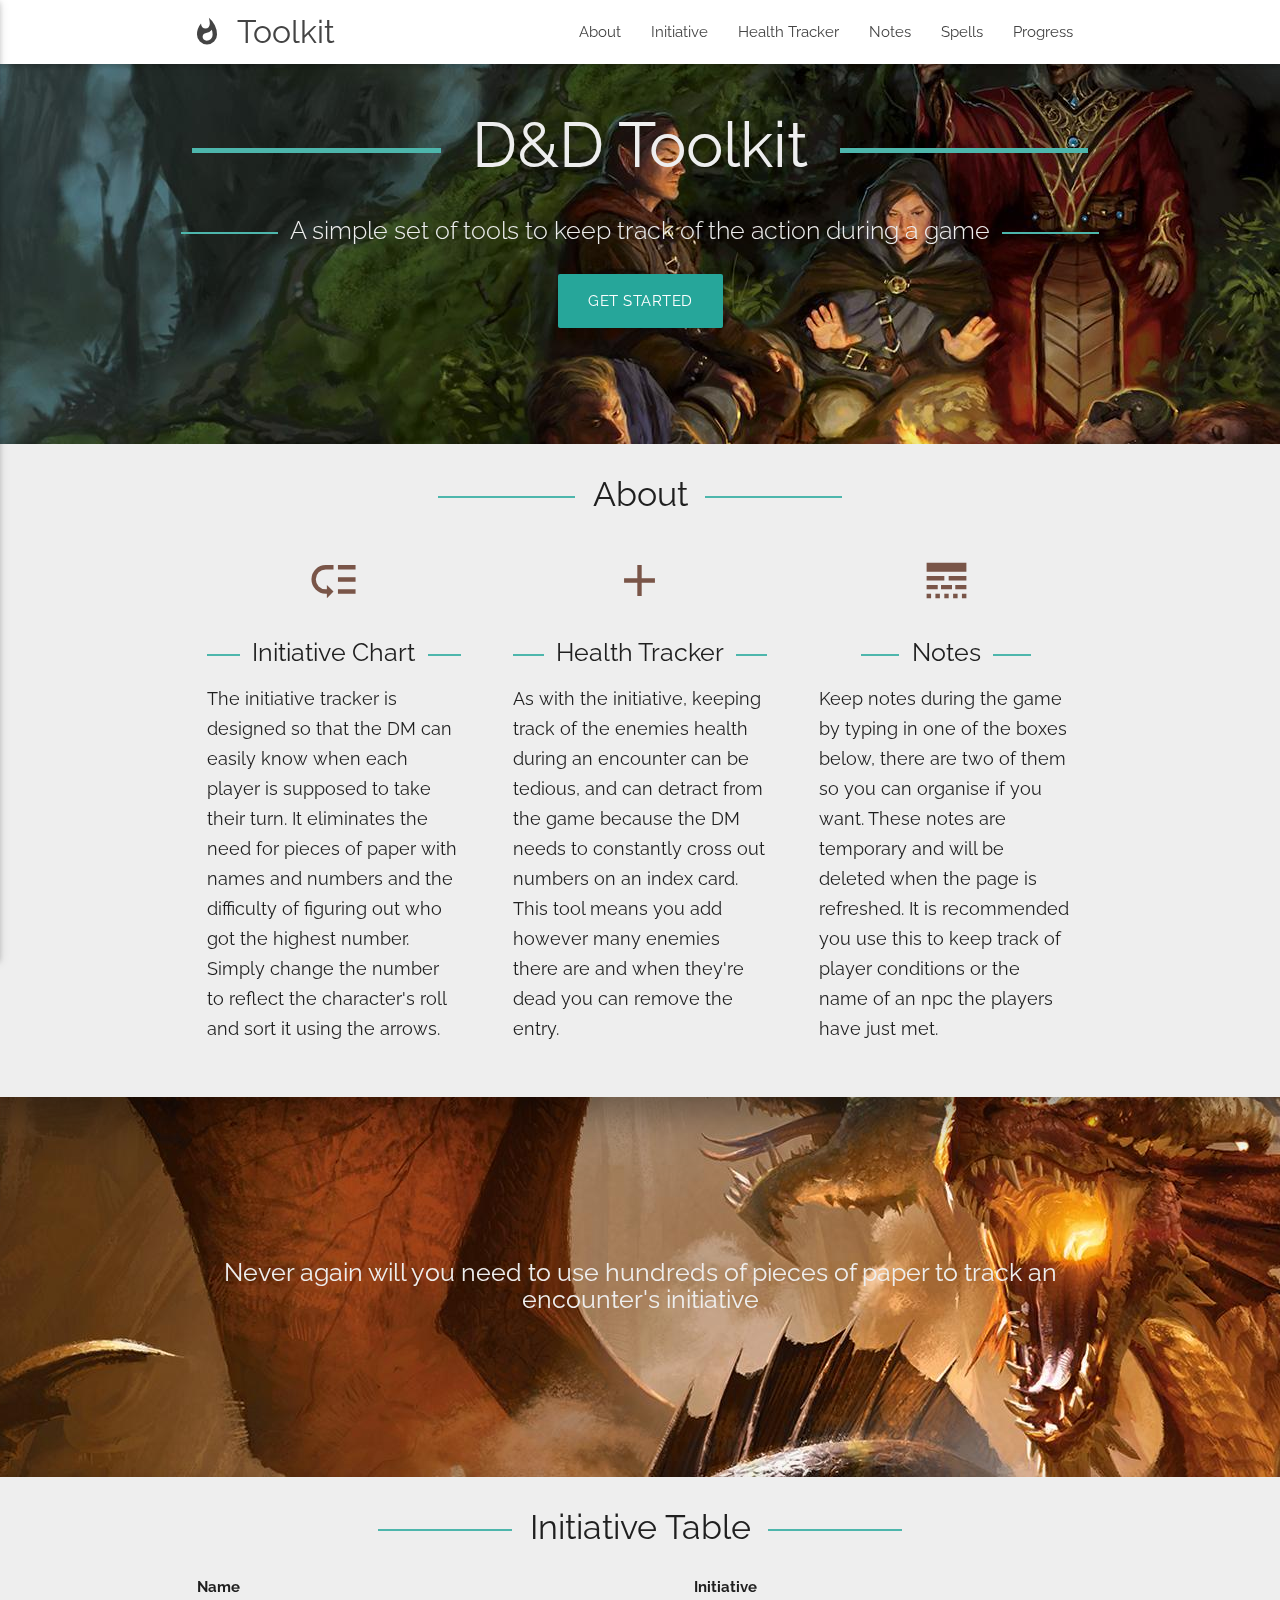
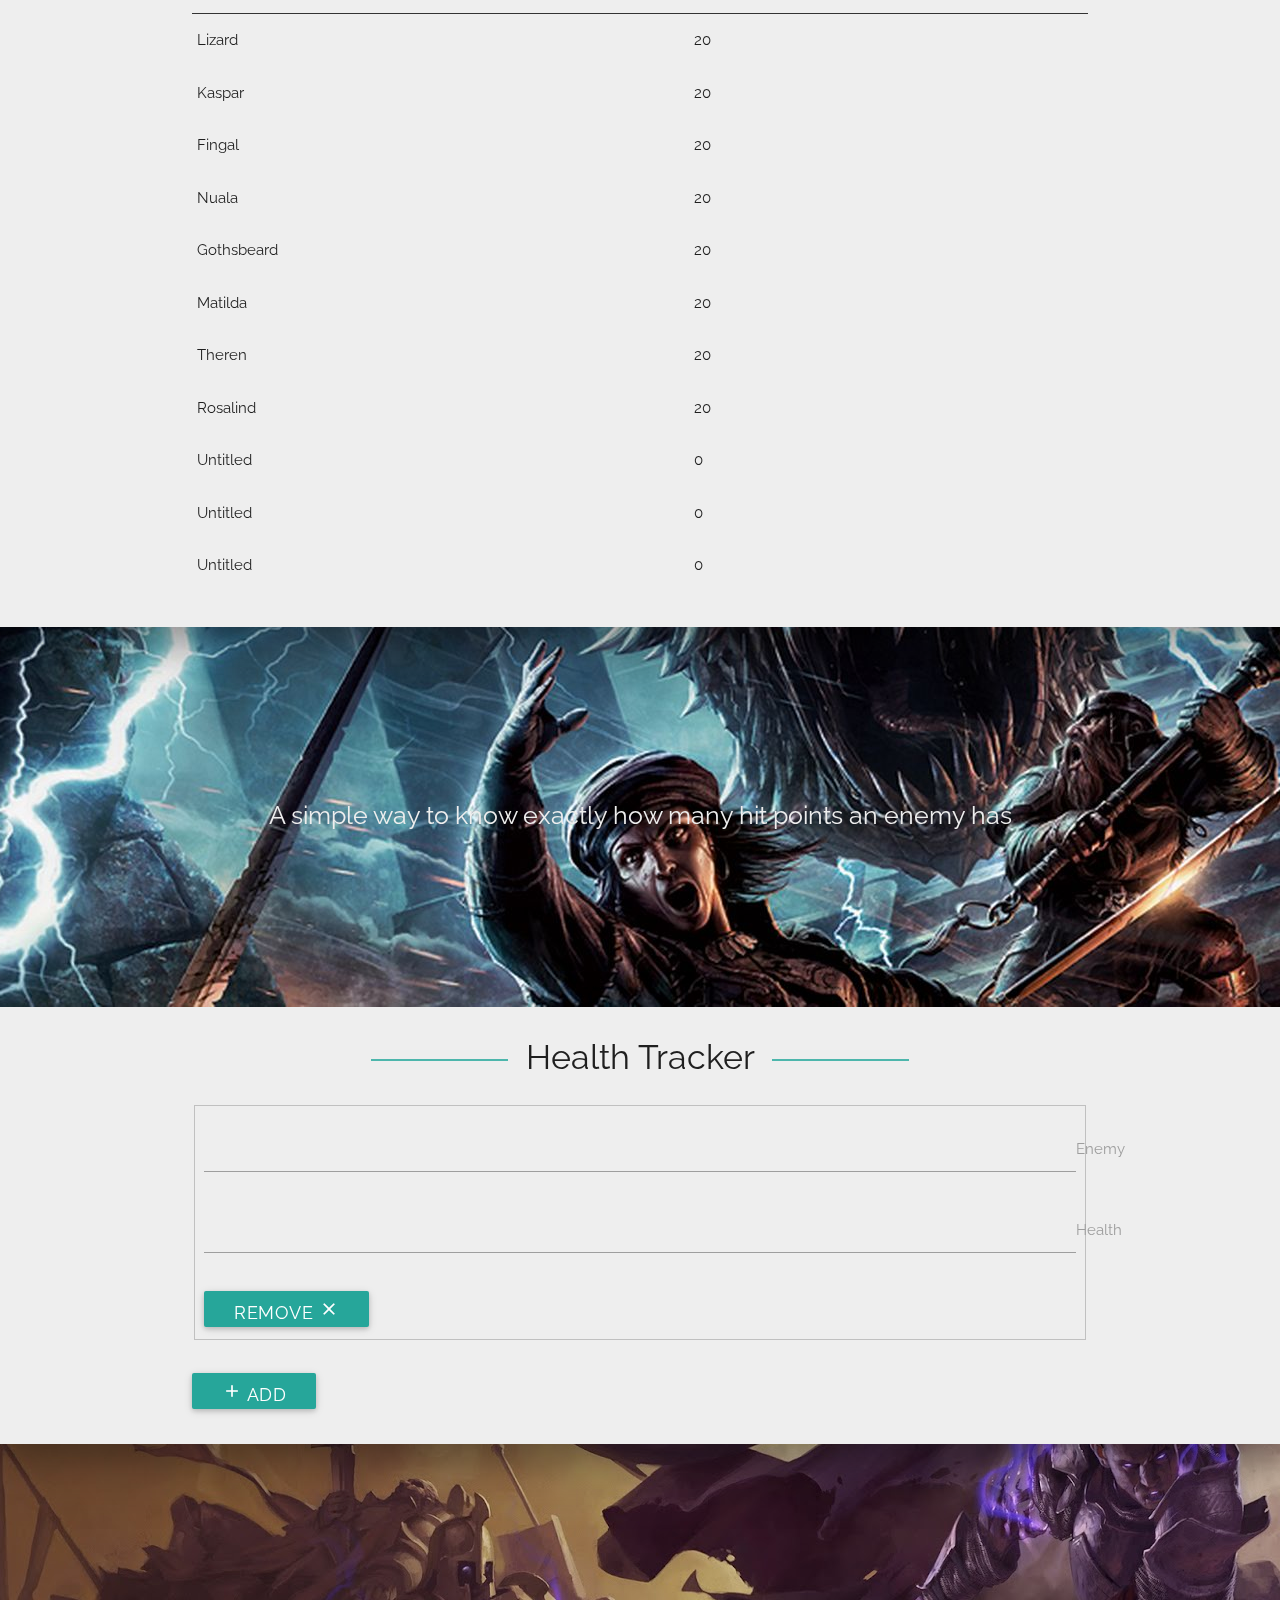
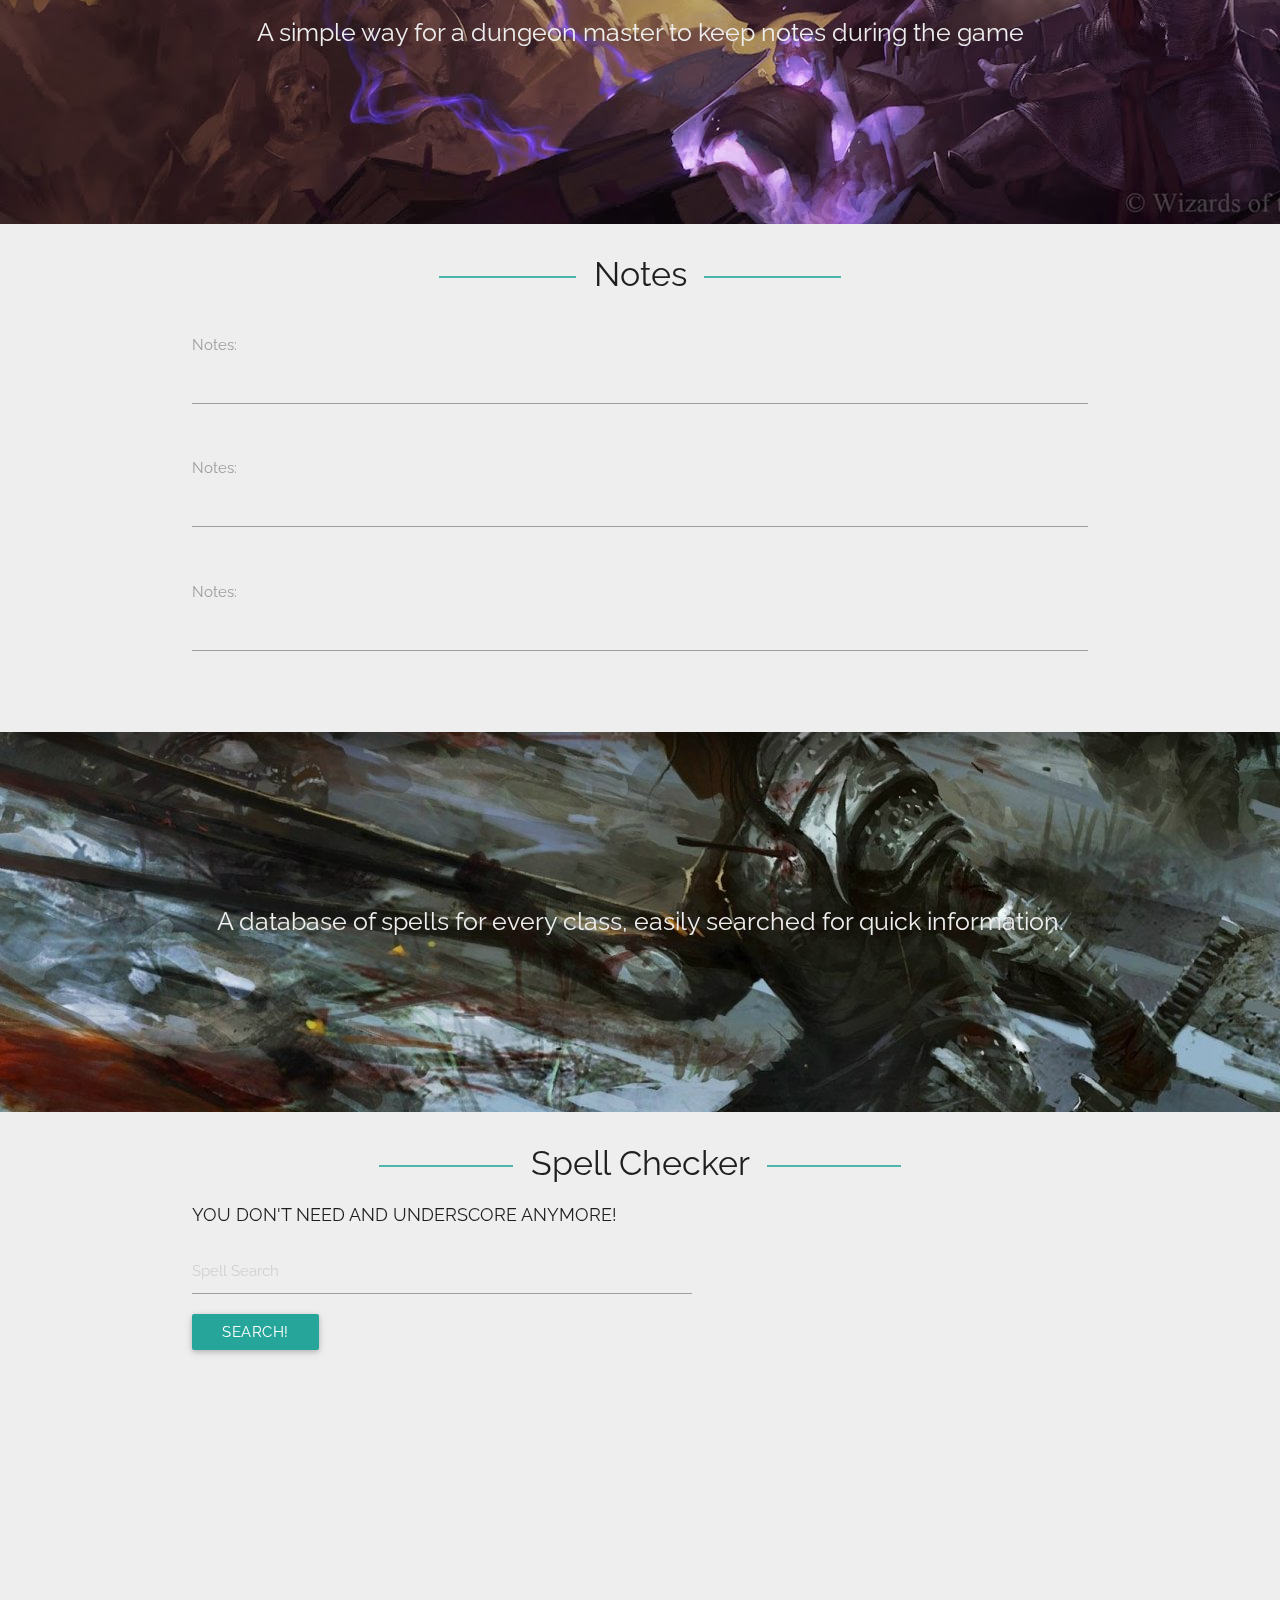
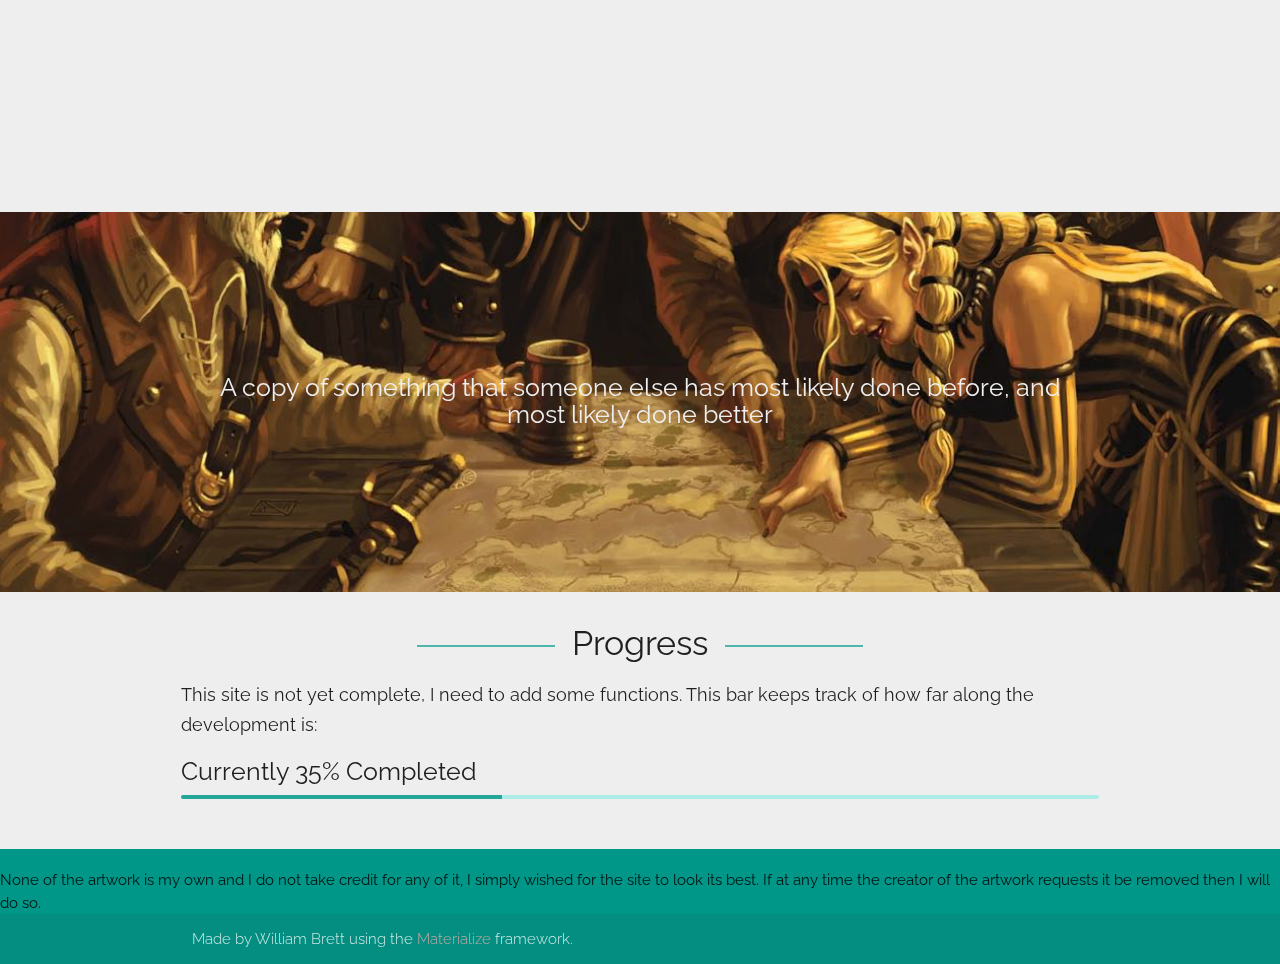
==== index.html @ 93d643ad "Spell searching" ====
<!DOCTYPE html>
<html lang="en">

<head>
    <meta http-equiv="Content-Type" content="text/html; charset=UTF-8">
    <meta name="viewport" content="width=device-width, initial-scale=1, maximum-scale=1.0, user-scalable=no">
    <title>D&D Toolkit</title>

    <!-- 
        CSS
   **************  -->
    <!-- Materialize CSS Files  -->
    <link href="https://fonts.googleapis.com/icon?family=Material+Icons" rel="stylesheet">
    <link href="css/materialize.css" type="text/css" rel="stylesheet">

    <!--  Custom CSS Stylesheet  -->
    <link href="css/style.css" type="text/css" rel="stylesheet">

    <!--  JQueryUI CSS Files  -->
    <link rel="stylesheet" href="js/jquery-ui-1.12.1/jquery-ui.min.css">


    <link rel="stylesheet" href="//cdn.datatables.net/1.10.12/css/jquery.dataTables.min.css">
    <!-- 
        JAVASCRIPT
   **************  -->
    <script src="https://code.jquery.com/jquery-2.1.1.min.js"></script>
    <script type="text/javascript" charset="utf8" src="//cdn.datatables.net/1.10.12/js/jquery.dataTables.js"></script>


    <!--  Font-Awesome Icons JS File  -->
    <script src="https://use.fontawesome.com/824c4f56de.js"></script>

    <!--  JQueryUI JS Files  -->
    <script type="text/javascript" src="http://ajax.googleapis.com/ajax/libs/jqueryui/1.8.9/jquery-ui.min.js"></script>

    <!--  Mardown Importer and Formatter JS and CSS Files  -->
    <link rel="import" href="https://cdn.rawgit.com/zerodevx/zero-md/v0.2.0/build/zero-md.html">
    <script src="https://cdn.rawgit.com/webcomponents/webcomponentsjs/v0.7.15/webcomponents-lite.min.js"></script>
    <link rel="stylesheet" href="https://cdn.rawgit.com/zerodevx/zero-md/v0.2.0/markdown-themes/default.css">
    <link rel="stylesheet" href="https://cdn.rawgit.com/zerodevx/zero-md/v0.2.0/highlight-themes/default.css">
</head>

<body unresolved>
    <!--  NAVIGATION  -->
    <div class="navbar-fixed">
        <nav class="white">
            <div class="nav-wrapper container">
                <a id="logo-container" href="#test" class="brand-logo"> <i class="material-icons">whatshot</i>Toolkit</a>
                <ul class="right hide-on-med-and-down">
                    <li><a href="#about">About</a></li>
                    <li><a href="#initTracker">Initiative</a></li>
                    <li><a href="#healthTracker">Health Tracker</a></li>
                    <li><a href="#notes">Notes</a></li>
                    <li><a href="#spells">Spells</a></li>
                    <li><a href="#progress">Progress</a></li>
                </ul>

                <ul id="nav-mobile" class="side-nav">
                    <li>
                        <img src="https://openclipart.org/people/jpneok/dicedrawn.svg" alt="Dice">
                        <a href="#test">
                            <h4 class="teal-text lines">D&D Toolkit</h4>
                        </a>
                    </li>
                    <li><a href="#about">About</a></li>
                    <li><a href="#initTracker">Initiative</a></li>
                    <li><a href="#healthTracker">Health Tracker</a></li>
                    <li><a href="#notes">Notes</a></li>
                    <li><a href="#spells">Spells</a></li>
                    <li><a href="#progress">Progress</a></li>
                </ul>
                <a href="#" data-activates="nav-mobile" class="button-collapse"><i class="material-icons">menu</i></a>
            </div>
        </nav>
    </div>

    <!--  BANNER  -->
    <div id="index-banner" class="parallax-container">
        <div id="test" class="section no-pad-bot scrollSpy">
            <div class="container">
                <br>
                <br>
                <h1 class="header center">D&D Toolkit</h1>
                <div class="row center">
                    <h5 class="header col s12 light lines">A simple set of tools to keep track of the action during a game</h5>
                </div>
                <div class="row center">
                    <a href="#about" id="download-button" class="btn-large waves-effect waves-light teal lighten-1">Get Started</a>
                </div>
                <br>
                <br>

            </div>
        </div>

        <!--  PARALLAX 1  -->
        <div class="parallax"><img src="images/background_1.jpg" alt="Unsplashed background img 1"></div>
    </div>


    <!--  INFORMATION  -->
    <div class="wrapper z-depth-4">
        <div class="container">
            <div class="section">
                <div id="about" class="row scrollSpy">
                    <h4 class="center lines">About</h4>
                    <div class="col s12 m4">
                        <div class="icon-block">
                            <h2 class="center brown-text"><i class="material-icons">low_priority</i></h2>
                            <h5 class="center lines">Initiative Chart</h5>

                            <p>The initiative tracker is designed so that the DM can easily know when each player is supposed to take their turn. It eliminates the need for pieces of paper with names and numbers and the difficulty of figuring out who got the highest number. Simply change the number to reflect the character's roll and sort it using the arrows.</p>
                        </div>
                    </div>

                    <div class="col s12 m4">
                        <div class="icon-block">
                            <h2 class="center brown-text"><i class="material-icons">add</i></h2>
                            <h5 class="center lines">Health Tracker</h5>

                            <p>As with the initiative, keeping track of the enemies health during an encounter can be tedious, and can detract from the game because the DM needs to constantly cross out numbers on an index card. This tool means you add however many enemies there are and when they're dead you can remove the entry.</p>
                        </div>
                    </div>

                    <div class="col s12 m4">
                        <div class="icon-block">
                            <h2 class="center brown-text"><i class="material-icons">line_style</i></h2>
                            <h5 class="center lines">Notes</h5>

                            <p>Keep notes during the game by typing in one of the boxes below, there are two of them so you can organise if you want. These notes are temporary and will be deleted when the page is refreshed. It is recommended you use this to keep track of player conditions or the name of an npc the players have just met.</p>
                        </div>
                    </div>
                </div>

            </div>
        </div>
    </div>


    <!--  PARALLAX 2  -->
    <div class="parallax-container valign-wrapper">
        <div class="section no-pad-bot">
            <div class="container">
                <div class="row center">
                    <h5 class="header col s12">Never again will you need to use hundreds of pieces of paper to track an encounter's initiative</h5>
                </div>
            </div>
        </div>
        <div class="parallax"><img src="images/background_2.jpg" alt="Unsplashed background img 2"></div>
    </div>

    <!--  INITATIVE TABLE  -->
    <div class="wrapper z-depth-4">
        <div class="container">
            <div class="section">

                <div id="initTracker" class="row scrollSpy">
                    <div class="col s12 center">
                        <i class="mdi-content-send brown-text"></i>
                        <h4 class="lines">Initiative Table</h4>

                        <table id="initiativeTable" class="display">
                            <thead>
                                <tr>
                                    <th>Name</th>
                                    <th>Initiative</th>
                                </tr>
                            </thead>
                            <tbody>
                                <tr>
                                    <td contenteditable="true">Lizard</td>
                                    <td contenteditable="true">20</td>
                                </tr>
                                <tr>
                                    <td contenteditable="true">Kaspar</td>
                                    <td contenteditable="true">20</td>
                                </tr>
                                <tr>
                                    <td contenteditable="true">Fingal</td>
                                    <td contenteditable="true">20</td>
                                </tr>
                                <tr>
                                    <td contenteditable="true">Nuala</td>
                                    <td contenteditable="true">20</td>
                                </tr>
                                <tr>
                                    <td contenteditable="true">Gothsbeard</td>
                                    <td contenteditable="true">20</td>
                                </tr>
                                <tr>
                                    <td contenteditable="true">Matilda</td>
                                    <td contenteditable="true">20</td>
                                </tr>
                                <tr>
                                    <td contenteditable="true">Theren</td>
                                    <td contenteditable="true">20</td>
                                </tr>
                                <tr>
                                    <td contenteditable="true">Rosalind</td>
                                    <td contenteditable="true">20</td>
                                </tr>
                                <tr>
                                    <td contenteditable="true">Untitled</td>
                                    <td contenteditable="true">0</td>
                                </tr>
                                <tr>
                                    <td contenteditable="true">Untitled</td>
                                    <td contenteditable="true">0</td>
                                </tr>
                                <tr>
                                    <td contenteditable="true">Untitled</td>
                                    <td contenteditable="true">0</td>
                                </tr>
                            </tbody>
                        </table>

                    </div>
                </div>
            </div>
        </div>
    </div>

    <!--  PARALLAX 3  -->
    <div class="parallax-container valign-wrapper">
        <div class="section no-pad-bot">
            <div class="container">
                <div class="row center">
                    <h5 class="header col s12">A simple way to know exactly how many hit points an enemy has</h5>
                </div>
            </div>
        </div>
        <div class="parallax"><img src="./images/background_3.jpg" alt="Unsplashed background img 3"></div>
    </div>

    <!--  HEALTH TRACKING  -->
    <div class="wrapper z-depth-4">
        <div class="container">
            <div class="section">
                <div id="healthTracker" class="row scrollSpy">
                    <h4 class="center lines">Health Tracker</h4>
                    <div class="col s12">
                        <div>
                            <div class="health">
                                <form>
                                    <div id="sections">
                                        <div class="section">
                                            <fieldset>
                                                <div class="input-field">
                                                    <input class="input-h validate" type="text" id="enemy">
                                                    <label for="enemy">Enemy</label>
                                                </div>
                                                <div class="input-field">
                                                    <input class="input-h validate" type="text" id="health">
                                                    <label for="health">Health</label>
                                                </div>
                                                <p>
                                                    <button class="remove btn waves-effect waves-light teal lighten-1">Remove <i class="material-icons">clear</i></button>
                                                </p>
                                            </fieldset>
                                        </div>
                                    </div>
                                    <p>
                                        <button class="addsection btn waves-effect waves-light teal lighten-1"><i class="material-icons">add</i> Add</button>
                                    </p>
                                </form>
                            </div>
                        </div>
                    </div>
                </div>
            </div>
        </div>
    </div>

    <!--  PARALLAX 4  -->
    <div class="parallax-container valign-wrapper">
        <div class="section no-pad-bot">
            <div class="container">
                <div class="row center">
                    <h5 class="header col s12">A simple way for a dungeon master to keep notes during the game</h5>
                </div>
            </div>
        </div>
        <div class="parallax"><img src="images/background_4.jpg" alt="Unsplashed background img 4"></div>
    </div>

    <!--  SIMPLE NOTES  -->
    <div class="wrapper z-depth-4">
        <div class="container">
            <div id="notes" class="section scrollSpy">
                <div class="row">
                    <h4 class="center lines">Notes</h4>
                    <form class="col s12">
                        <div class="row">
                            <div class="input-field col s12">
                                <textarea id="textarea1" class="materialize-textarea" rows="50"></textarea>
                                <label for="textarea1">Notes:</label>
                            </div>
                            <div class="input-field col s12">
                                <textarea id="textarea2" class="materialize-textarea" rows="50"></textarea>
                                <label for="textarea2">Notes:</label>
                            </div>
                            <div class="input-field col s12">
                                <textarea id="textarea2" class="materialize-textarea" rows="50"></textarea>
                                <label for="textarea2">Notes:</label>
                            </div>
                        </div>
                    </form>
                </div>
            </div>
        </div>
    </div>

    <!--  PARALLAX 5  -->
    <div class="parallax-container valign-wrapper">
        <div class="section no-pad-bot">
            <div class="container">
                <div class="row center">
                    <h5 class="header col s12">A database of spells for every class, easily searched for quick information.</h5>
                </div>
            </div>
        </div>
        <div class="parallax"><img src="images/background_5.jpg" alt="Unsplashed background img 5"></div>
    </div>

    <!--  SPELL CHECKER  -->
    <div class="wrapper" style="min-height: 700px;">
        <div class="container">
            <div id="spells" class="section scrollSpy">
                <h4 class="lines">Spell Checker</h4>
                <p>YOU DON'T NEED AND UNDERSCORE ANYMORE!</p>
                <div id="the-basics">
                    <input class="typeahead" type="text" id="search" placeholder="Spell Search">
                </div>
                <button class="remove btn waves-effect waves-light teal lighten-1" id="startSearch">Search!</button>
                <zero-md id="tester">
                    <div class="md-html"></div>
                </zero-md>
            </div>
        </div>
    </div>

    <!--  PARALLAX 6  -->
    <div class="parallax-container valign-wrapper">
        <div class="section no-pad-bot">
            <div class="container">
                <div class="row center">
                    <h5 class="header col s12">A copy of something that someone else has most likely done before, and most likely done better</h5>
                </div>
            </div>
        </div>
        <div class="parallax"><img src="images/background_6.jpg" alt="Unsplashed background img 6"></div>
    </div>

    <!--  SITE PROGRESS  -->
    <div class="wrapper">
        <div class="container">
            <div id="progress" class="section scrollSpy">
                <div class="row">
                    <h4 class="center lines">Progress</h4>
                    <p>This site is not yet complete, I need to add some functions. This bar keeps track of how far along the development is:</p>
                    <h5>Currently  35%  Completed</h5>
                    <div class="progress">
                        <div class="determinate" style="width: 35%"></div>
                    </div>
                </div>
            </div>
        </div>
    </div>

    <!--  FOOTER  -->
    <footer class="page-footer teal">
        None of the artwork is my own and I do not take credit for any of it, I simply wished for the site to look its best. If at any time the creator of the artwork requests it be removed then I will do so.
        <div class="footer-copyright">
            <div class="container">
                Made by William Brett using the <a class="brown-text text-lighten-3" href="http://materializecss.com">Materialize</a> framework.
            </div>
        </div>
    </footer>


    <!--  Scripts-->
    <script src="js/jquery-ui-1.12.1/jquery-ui.min.js"></script>

    <script src="js/materialize.min.js"></script>
    <script src="js/init.js"></script>
    <script src="js/edit-table.js"></script>
    <script src="js/draggable.js"></script>
    <script src="js/b.js"></script>

    <script src="js/typeahead.js/typeahead.bundle.min.js"></script>
    <script src="js/autoComplete.js"></script>

    <script>
        $(document).ready(function () {
            $('#initiativeTable').dataTable({
                "bPaginate": false,
                "bFilter": false,
                "bInfo": false
            });
        });
    </script>
</body>

</html>
---- css/style.css ----
@import 'https://fonts.googleapis.com/css?family=Raleway';
/* line 1, C:/Users/William/Desktop/DnD/Wwbrett.github.io/css/partials/_editTable.scss */
.table-up {
  font-size: 1.3em;
  cursor: pointer; }

/* line 6, C:/Users/William/Desktop/DnD/Wwbrett.github.io/css/partials/_editTable.scss */
.table-down {
  font-size: 1.3em;
  cursor: pointer; }

/* line 11, C:/Users/William/Desktop/DnD/Wwbrett.github.io/css/partials/_editTable.scss */
.table-remove {
  font-size: 1.3em;
  cursor: pointer;
  color: #c81717; }

/* line 17, C:/Users/William/Desktop/DnD/Wwbrett.github.io/css/partials/_editTable.scss */
.table-add {
  cursor: pointer; }

/* line 21, C:/Users/William/Desktop/DnD/Wwbrett.github.io/css/partials/_editTable.scss */
th {
  border-bottom: 1px solid #333; }

/* line 25, C:/Users/William/Desktop/DnD/Wwbrett.github.io/css/partials/_editTable.scss */
th:nth-child(4) {
  border-right: 1px solid #333; }

/* line 29, C:/Users/William/Desktop/DnD/Wwbrett.github.io/css/partials/_editTable.scss */
td:nth-child(4) {
  border-right: 1px solid #333; }

/* line 2, C:/Users/William/Desktop/DnD/Wwbrett.github.io/css/partials/_searching.scss */
.tt-input, .tt-hint {
  width: 396px;
  height: 30px;
  padding: 8px 12px;
  font-size: 24px;
  line-height: 30px;
  border: 2px solid #ccc;
  border-radius: 8px;
  outline: none; }

/* line 13, C:/Users/William/Desktop/DnD/Wwbrett.github.io/css/partials/_searching.scss */
.tt-input {
  /* UPDATE: newer versions use tt-input instead of tt-query */
  box-shadow: inset 0 1px 1px rgba(0, 0, 0, 0.075); }

/* line 17, C:/Users/William/Desktop/DnD/Wwbrett.github.io/css/partials/_searching.scss */
.tt-hint {
  color: #999; }

/* line 21, C:/Users/William/Desktop/DnD/Wwbrett.github.io/css/partials/_searching.scss */
.tt-menu {
  /* UPDATE: newer versions use tt-menu instead of tt-dropdown-menu */
  width: 422px;
  margin-top: 12px;
  padding: 8px 0;
  background-color: #fff;
  border: 1px solid #ccc;
  border: 1px solid rgba(0, 0, 0, 0.2);
  border-radius: 8px;
  box-shadow: 0 5px 10px rgba(0, 0, 0, 0.2); }

/* line 32, C:/Users/William/Desktop/DnD/Wwbrett.github.io/css/partials/_searching.scss */
.tt-suggestion {
  padding: 3px 20px;
  font-size: 18px;
  line-height: 24px; }

/* line 38, C:/Users/William/Desktop/DnD/Wwbrett.github.io/css/partials/_searching.scss */
.tt-suggestion.tt-cursor {
  /* UPDATE: newer versions use .tt-suggestion.tt-cursor */
  color: #fff;
  background-color: #0097cf; }

/* line 43, C:/Users/William/Desktop/DnD/Wwbrett.github.io/css/partials/_searching.scss */
.tt-suggestion p {
  margin: 0; }

/* line 47, C:/Users/William/Desktop/DnD/Wwbrett.github.io/css/partials/_searching.scss */
.typeahead {
  width: 500px !important; }

/* line 7, C:/Users/William/Desktop/DnD/Wwbrett.github.io/css/style.scss */
html,
body {
  margin: 0;
  padding: 0;
  font-family: 'Raleway'; }

/* line 13, C:/Users/William/Desktop/DnD/Wwbrett.github.io/css/style.scss */
.progress {
  color: aqua; }

/* line 17, C:/Users/William/Desktop/DnD/Wwbrett.github.io/css/style.scss */
.determinate {
  width: 50%; }

/* line 21, C:/Users/William/Desktop/DnD/Wwbrett.github.io/css/style.scss */
.wrapper {
  width: 100%;
  background-color: #eee; }

/* line 27, C:/Users/William/Desktop/DnD/Wwbrett.github.io/css/style.scss */
nav ul a,
nav .brand-logo {
  color: #444; }

/* line 31, C:/Users/William/Desktop/DnD/Wwbrett.github.io/css/style.scss */
p {
  font-size: 1.2em;
  line-height: 2rem; }

/* line 36, C:/Users/William/Desktop/DnD/Wwbrett.github.io/css/style.scss */
.button-collapse {
  color: #26a69a; }

/* line 40, C:/Users/William/Desktop/DnD/Wwbrett.github.io/css/style.scss */
.parallax-container {
  min-height: 380px;
  line-height: 0;
  height: auto;
  color: #eee; }

/* line 47, C:/Users/William/Desktop/DnD/Wwbrett.github.io/css/style.scss */
.parallax-container .section {
  width: 100%; }

@media only screen and (max-width: 992px) {
  /* line 52, C:/Users/William/Desktop/DnD/Wwbrett.github.io/css/style.scss */
  .parallax-container .section {
    position: absolute;
    top: 40%; }
  /* line 56, C:/Users/William/Desktop/DnD/Wwbrett.github.io/css/style.scss */
  #index-banner .section {
    top: 10%; } }

@media only screen and (max-width: 600px) {
  /* line 62, C:/Users/William/Desktop/DnD/Wwbrett.github.io/css/style.scss */
  #index-banner .section {
    top: 0; } }

/* line 67, C:/Users/William/Desktop/DnD/Wwbrett.github.io/css/style.scss */
.icon-block {
  padding: 0 15px; }

/* line 71, C:/Users/William/Desktop/DnD/Wwbrett.github.io/css/style.scss */
.icon-block .material-icons {
  font-size: inherit; }

/* line 75, C:/Users/William/Desktop/DnD/Wwbrett.github.io/css/style.scss */
footer.page-footer {
  margin: 0; }

/* line 79, C:/Users/William/Desktop/DnD/Wwbrett.github.io/css/style.scss */
.point {
  cursor: pointer; }

/* line 84, C:/Users/William/Desktop/DnD/Wwbrett.github.io/css/style.scss */
h1,
.lines {
  overflow: hidden;
  text-align: center; }

/* line 90, C:/Users/William/Desktop/DnD/Wwbrett.github.io/css/style.scss */
h1:before,
h1:after {
  background-color: #4db6ac;
  content: "";
  display: inline-block;
  height: 5px;
  position: relative;
  vertical-align: middle;
  width: 50%; }

/* line 101, C:/Users/William/Desktop/DnD/Wwbrett.github.io/css/style.scss */
.lines:before,
.lines:after {
  background-color: #4db6ac;
  content: "";
  display: inline-block;
  height: 2px;
  position: relative;
  vertical-align: middle;
  width: 15%; }

/* line 112, C:/Users/William/Desktop/DnD/Wwbrett.github.io/css/style.scss */
h1:before,
.lines:before {
  right: 0.5em;
  margin-left: -50%; }

/* line 118, C:/Users/William/Desktop/DnD/Wwbrett.github.io/css/style.scss */
h1:after,
.lines:after {
  left: 0.5em;
  margin-right: -50%; }

/*# sourceMappingURL=style.css.map */
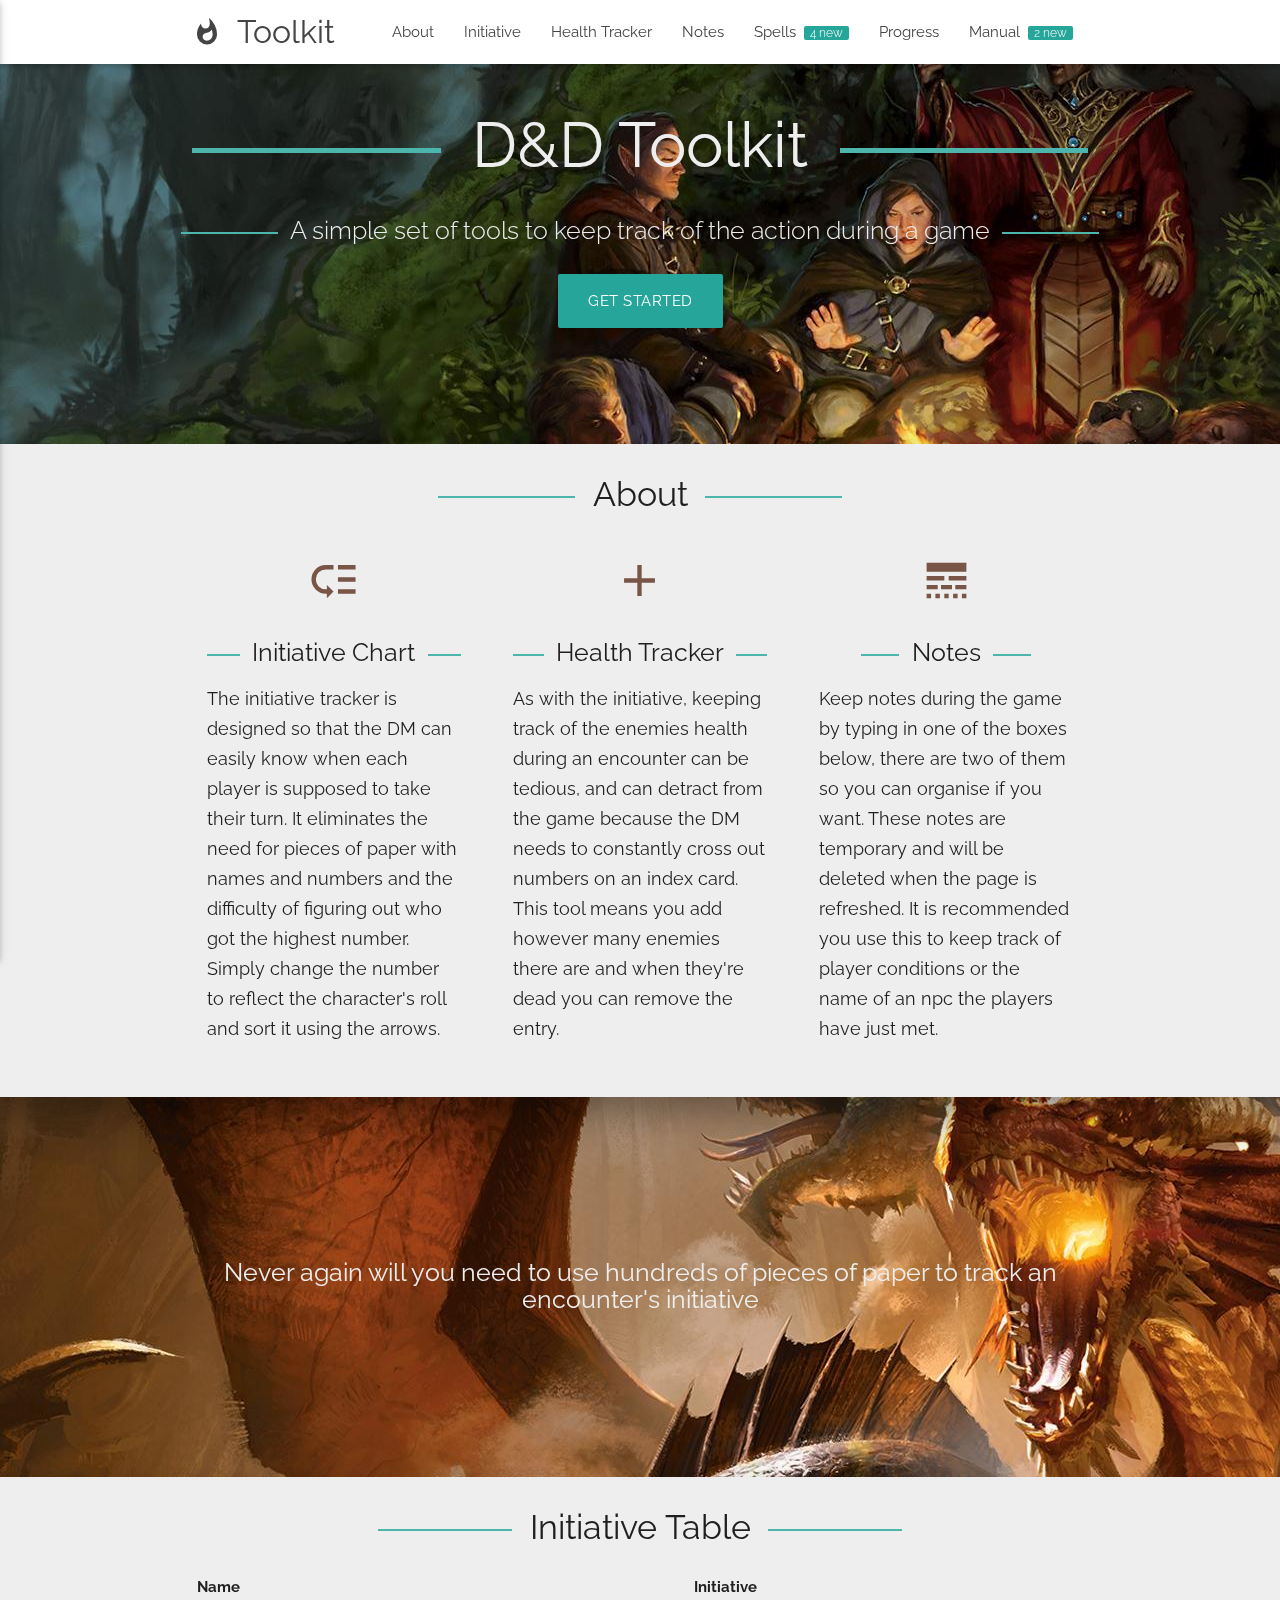
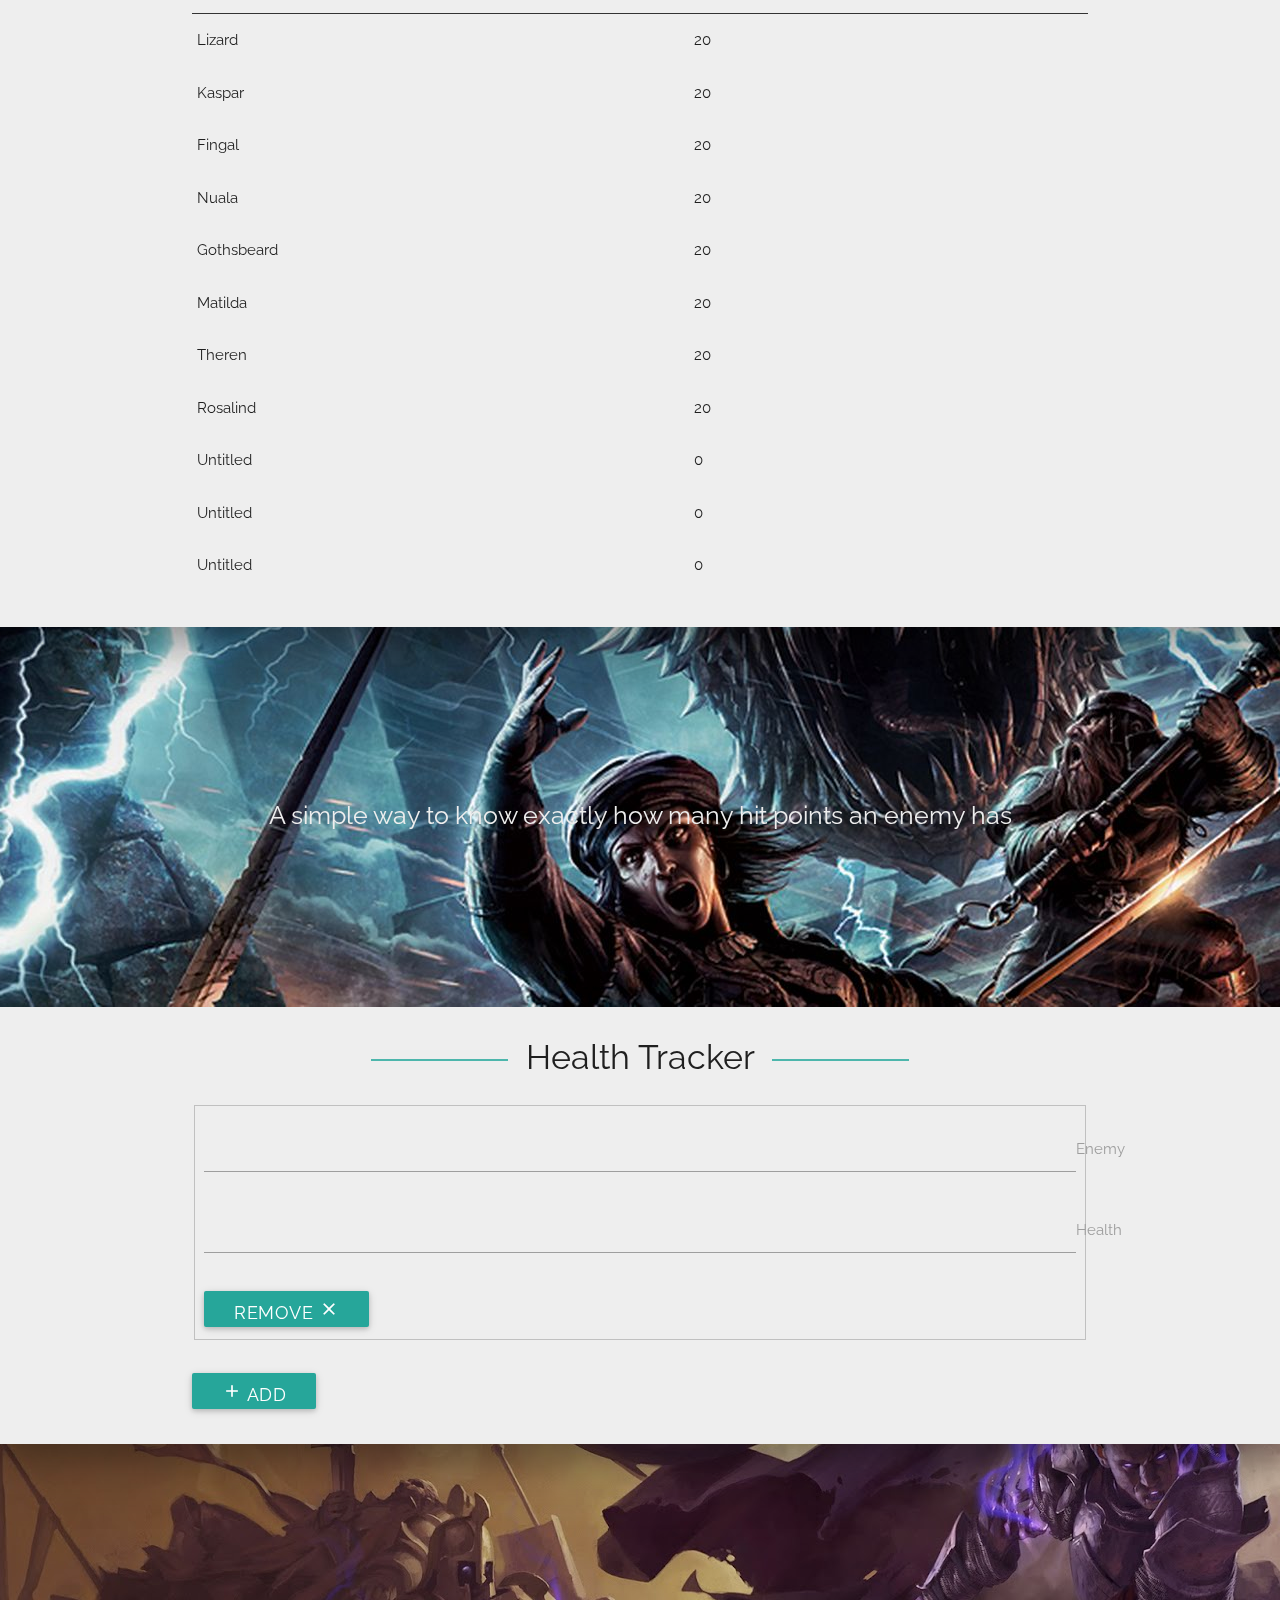
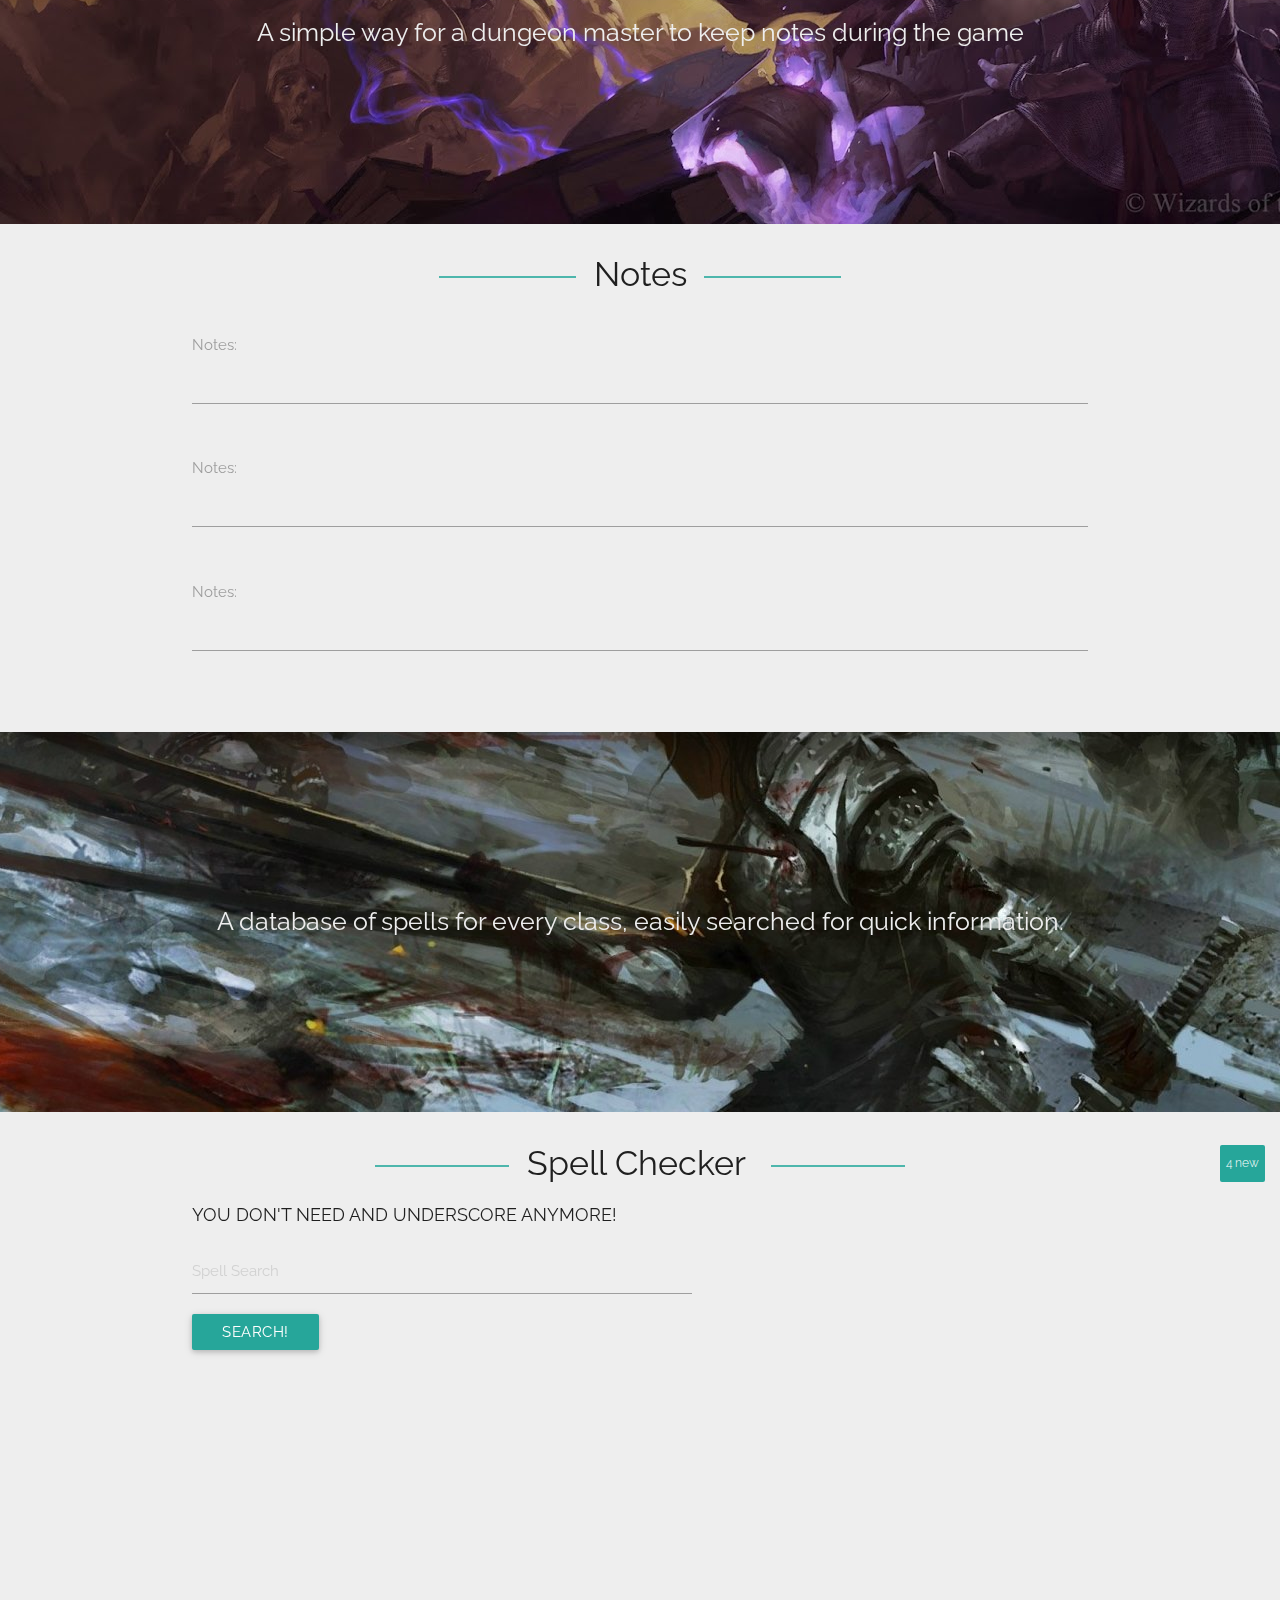
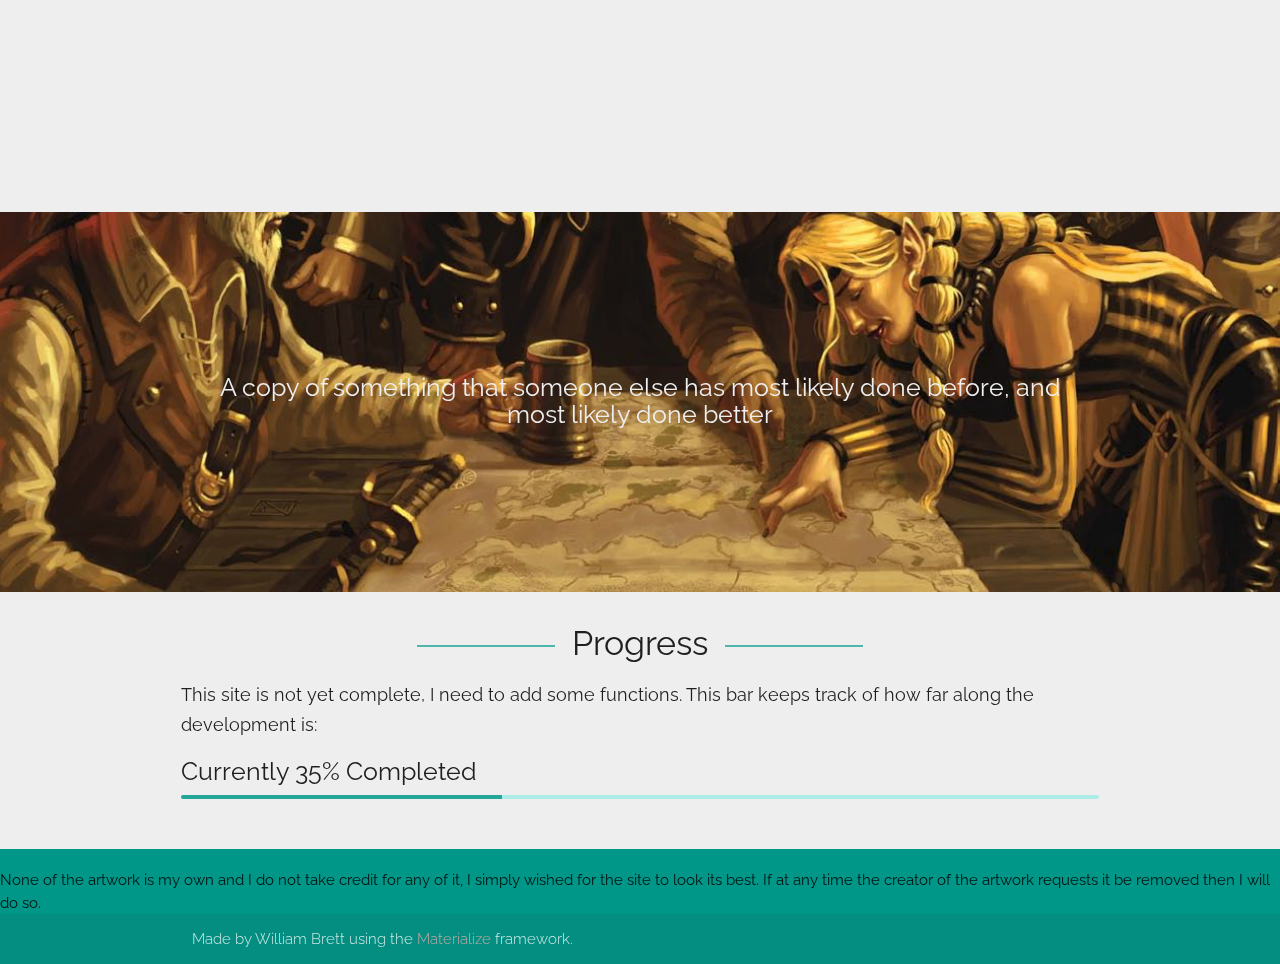
==== commit 3feeae14: "Monsters and spells" ====
--- a/index.html
+++ b/index.html
@@ -52,8 +52,9 @@
                     <li><a href="#initTracker">Initiative</a></li>
                     <li><a href="#healthTracker">Health Tracker</a></li>
                     <li><a href="#notes">Notes</a></li>
-                    <li><a href="#spells">Spells</a></li>
+                    <li><a href="#spells">Spells <span class="new badge">4</span></a></li>
                     <li><a href="#progress">Progress</a></li>
+                    <li><a href="./monsterManual.html">Manual <span class="new badge">2</span> </a></li>
                 </ul>
 
                 <ul id="nav-mobile" class="side-nav">
@@ -67,8 +68,9 @@
                     <li><a href="#initTracker">Initiative</a></li>
                     <li><a href="#healthTracker">Health Tracker</a></li>
                     <li><a href="#notes">Notes</a></li>
-                    <li><a href="#spells">Spells</a></li>
+                    <li><a href="#spells">Spells <span class="new badge">4</span></a></li>
                     <li><a href="#progress">Progress</a></li>
+                    <li><a href="./monsterManual.html">Manual <span class="new badge">2</span> </a></li>
                 </ul>
                 <a href="#" data-activates="nav-mobile" class="button-collapse"><i class="material-icons">menu</i></a>
             </div>
@@ -327,7 +329,7 @@
     <div class="wrapper" style="min-height: 700px;">
         <div class="container">
             <div id="spells" class="section scrollSpy">
-                <h4 class="lines">Spell Checker</h4>
+                <h4 class="lines">Spell Checker <span class="new badge">4</span></h4>
                 <p>YOU DON'T NEED AND UNDERSCORE ANYMORE!</p>
                 <div id="the-basics">
                     <input class="typeahead" type="text" id="search" placeholder="Spell Search">
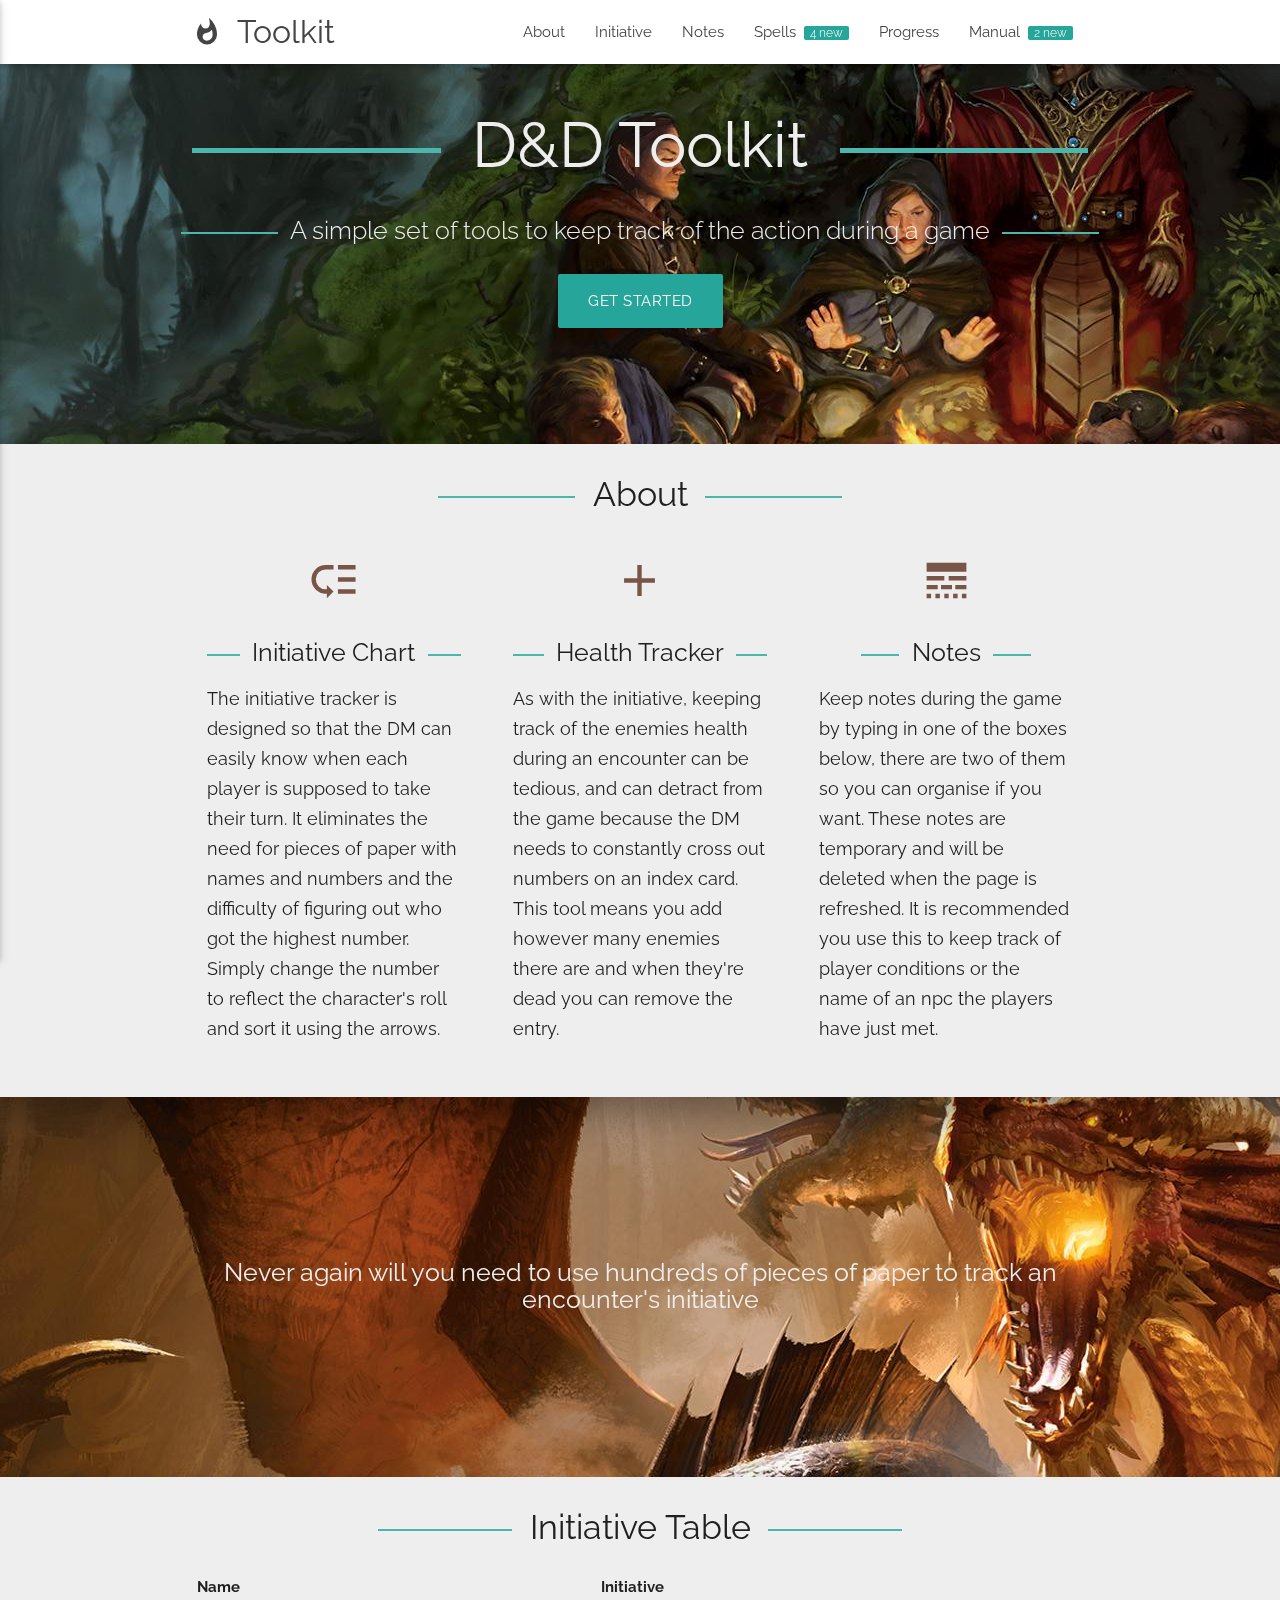
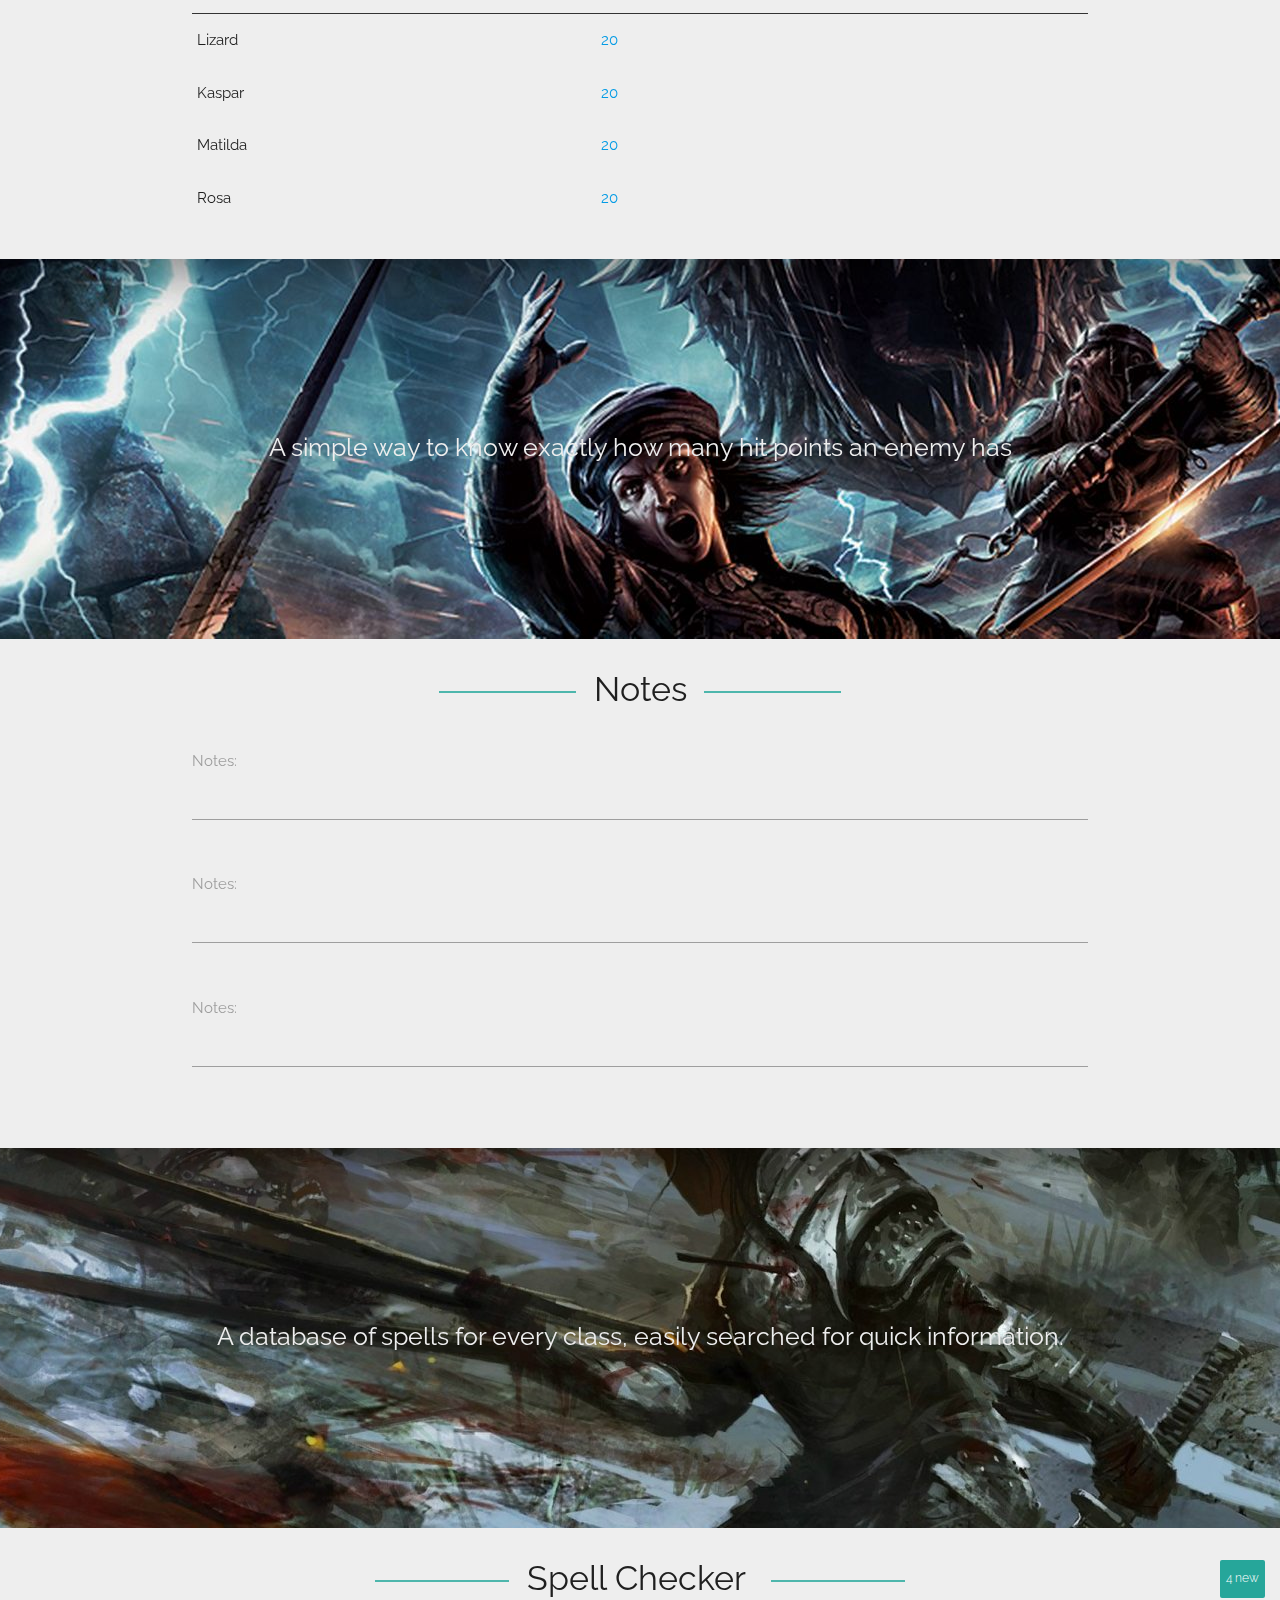
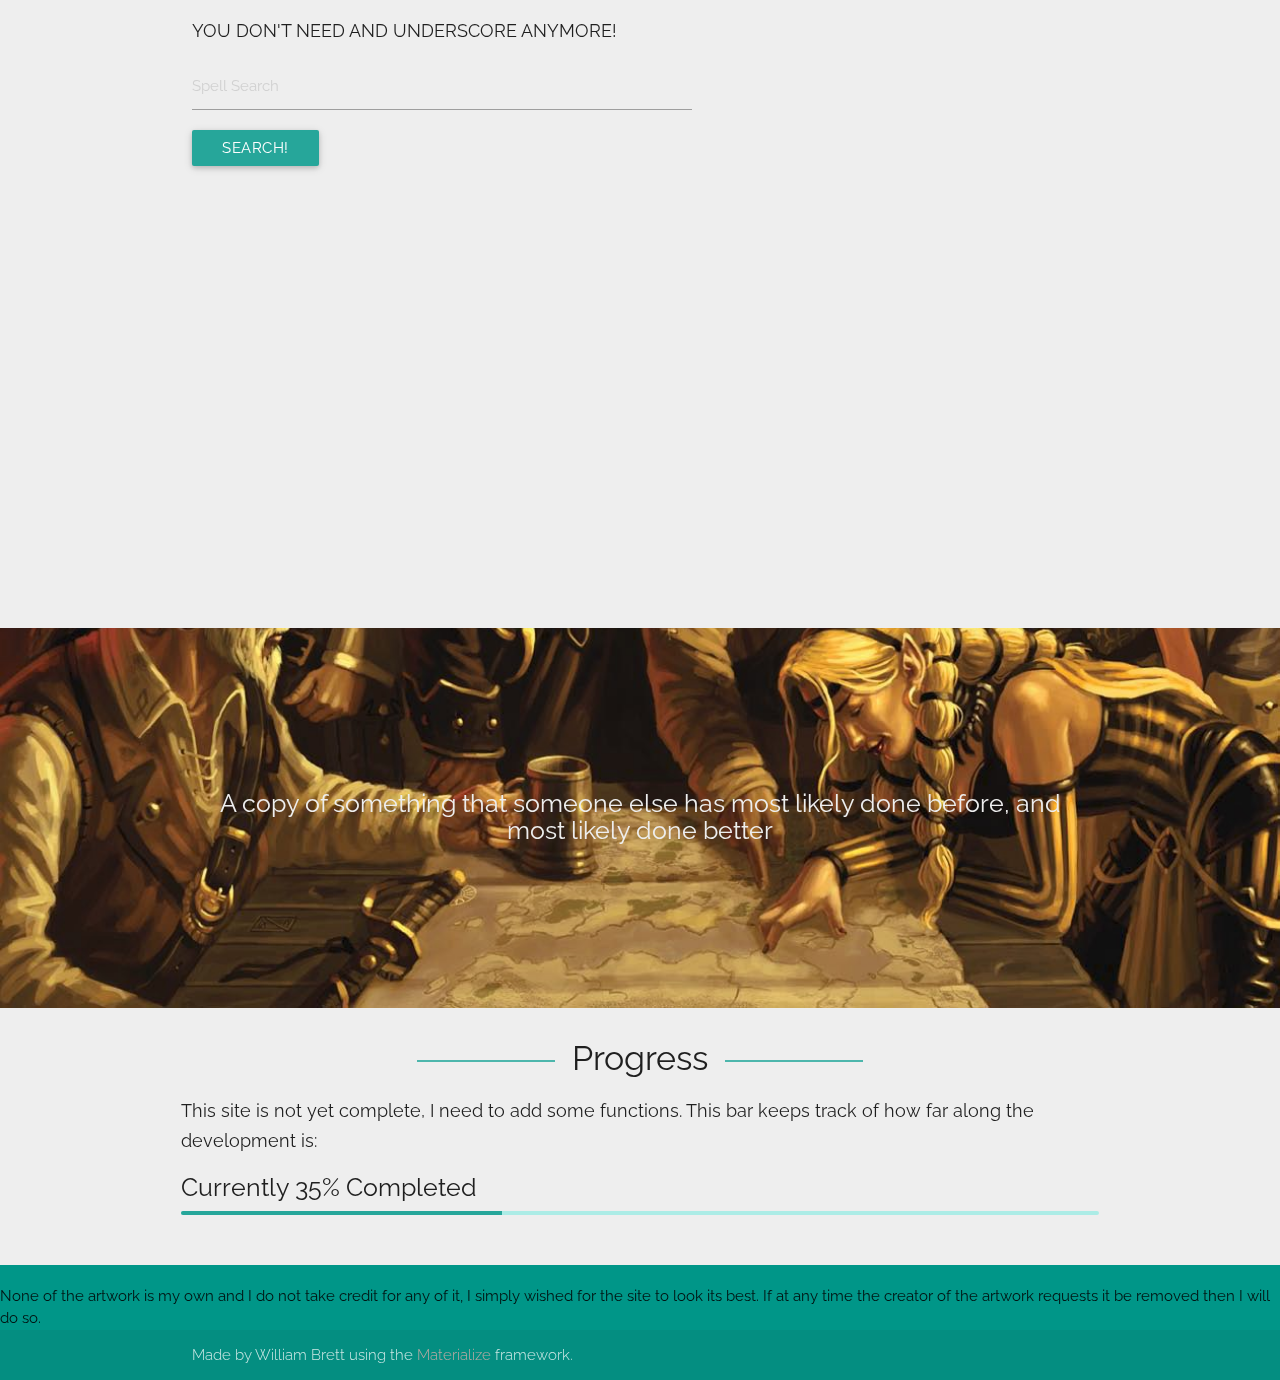
==== commit 90cf97f9: "Tidying, table fixing and styling" ====
--- a/index.html
+++ b/index.html
@@ -6,42 +6,45 @@
     <meta name="viewport" content="width=device-width, initial-scale=1, maximum-scale=1.0, user-scalable=no">
     <title>D&D Toolkit</title>
 
-    <!-- 
-        CSS
-   **************  -->
     <!-- Materialize CSS Files  -->
     <link href="https://fonts.googleapis.com/icon?family=Material+Icons" rel="stylesheet">
     <link href="css/materialize.css" type="text/css" rel="stylesheet">
-
-    <!--  Custom CSS Stylesheet  -->
+    <!--****************************************************************-->
+
+    <!--  Custom Stylesheet Files  -->
     <link href="css/style.css" type="text/css" rel="stylesheet">
+    <!--****************************************************************-->
 
     <!--  JQueryUI CSS Files  -->
     <link rel="stylesheet" href="js/jquery-ui-1.12.1/jquery-ui.min.css">
-
-
-    <link rel="stylesheet" href="//cdn.datatables.net/1.10.12/css/jquery.dataTables.min.css">
-    <!-- 
-        JAVASCRIPT
-   **************  -->
+    <!--****************************************************************-->
+
+    <!--  Data Tables CSS FILES  -->
+    <link rel="stylesheet" href="https://cdn.datatables.net/r/bs-3.3.5/dt-1.10.9/datatables.min.css">
+    <!--****************************************************************-->
+
+    <!--  Editable Table CSS FILES  -->
+    <link rel="stylesheet" href="http://cdnjs.cloudflare.com/ajax/libs/x-editable/1.5.0/bootstrap3-editable/css/bootstrap-editable.css">
+    <!--****************************************************************-->
+
+    <!--Jquery & Jquery UI-->
     <script src="https://code.jquery.com/jquery-2.1.1.min.js"></script>
-    <script type="text/javascript" charset="utf8" src="//cdn.datatables.net/1.10.12/js/jquery.dataTables.js"></script>
-
+    <script type="text/javascript" src="http://ajax.googleapis.com/ajax/libs/jqueryui/1.8.9/jquery-ui.min.js"></script>
+    <!--****************************************************************-->
 
     <!--  Font-Awesome Icons JS File  -->
     <script src="https://use.fontawesome.com/824c4f56de.js"></script>
-
-    <!--  JQueryUI JS Files  -->
-    <script type="text/javascript" src="http://ajax.googleapis.com/ajax/libs/jqueryui/1.8.9/jquery-ui.min.js"></script>
+    <!--****************************************************************-->
 
     <!--  Mardown Importer and Formatter JS and CSS Files  -->
     <link rel="import" href="https://cdn.rawgit.com/zerodevx/zero-md/v0.2.0/build/zero-md.html">
     <script src="https://cdn.rawgit.com/webcomponents/webcomponentsjs/v0.7.15/webcomponents-lite.min.js"></script>
     <link rel="stylesheet" href="https://cdn.rawgit.com/zerodevx/zero-md/v0.2.0/markdown-themes/default.css">
     <link rel="stylesheet" href="https://cdn.rawgit.com/zerodevx/zero-md/v0.2.0/highlight-themes/default.css">
+    <!--****************************************************************-->
 </head>
 
-<body unresolved>
+<body>
     <!--  NAVIGATION  -->
     <div class="navbar-fixed">
         <nav class="white">
@@ -50,7 +53,6 @@
                 <ul class="right hide-on-med-and-down">
                     <li><a href="#about">About</a></li>
                     <li><a href="#initTracker">Initiative</a></li>
-                    <li><a href="#healthTracker">Health Tracker</a></li>
                     <li><a href="#notes">Notes</a></li>
                     <li><a href="#spells">Spells <span class="new badge">4</span></a></li>
                     <li><a href="#progress">Progress</a></li>
@@ -66,7 +68,6 @@
                     </li>
                     <li><a href="#about">About</a></li>
                     <li><a href="#initTracker">Initiative</a></li>
-                    <li><a href="#healthTracker">Health Tracker</a></li>
                     <li><a href="#notes">Notes</a></li>
                     <li><a href="#spells">Spells <span class="new badge">4</span></a></li>
                     <li><a href="#progress">Progress</a></li>
@@ -76,6 +77,7 @@
             </div>
         </nav>
     </div>
+    <!--****************************************************************-->
 
     <!--  BANNER  -->
     <div id="index-banner" class="parallax-container">
@@ -95,10 +97,12 @@
 
             </div>
         </div>
+        <!--************************************************************-->
 
         <!--  PARALLAX 1  -->
         <div class="parallax"><img src="images/background_1.jpg" alt="Unsplashed background img 1"></div>
     </div>
+    <!--****************************************************************-->
 
 
     <!--  INFORMATION  -->
@@ -138,6 +142,7 @@
             </div>
         </div>
     </div>
+    <!--****************************************************************-->
 
 
     <!--  PARALLAX 2  -->
@@ -151,6 +156,7 @@
         </div>
         <div class="parallax"><img src="images/background_2.jpg" alt="Unsplashed background img 2"></div>
     </div>
+    <!--****************************************************************-->
 
     <!--  INITATIVE TABLE  -->
     <div class="wrapper z-depth-4">
@@ -162,7 +168,7 @@
                         <i class="mdi-content-send brown-text"></i>
                         <h4 class="lines">Initiative Table</h4>
 
-                        <table id="initiativeTable" class="display">
+                        <table id="example" class="table table-striped table-bordered" cellspacing="0" width="100%">
                             <thead>
                                 <tr>
                                     <th>Name</th>
@@ -171,48 +177,20 @@
                             </thead>
                             <tbody>
                                 <tr>
-                                    <td contenteditable="true">Lizard</td>
-                                    <td contenteditable="true">20</td>
-                                </tr>
-                                <tr>
-                                    <td contenteditable="true">Kaspar</td>
-                                    <td contenteditable="true">20</td>
-                                </tr>
-                                <tr>
-                                    <td contenteditable="true">Fingal</td>
-                                    <td contenteditable="true">20</td>
-                                </tr>
-                                <tr>
-                                    <td contenteditable="true">Nuala</td>
-                                    <td contenteditable="true">20</td>
-                                </tr>
-                                <tr>
-                                    <td contenteditable="true">Gothsbeard</td>
-                                    <td contenteditable="true">20</td>
-                                </tr>
-                                <tr>
-                                    <td contenteditable="true">Matilda</td>
-                                    <td contenteditable="true">20</td>
-                                </tr>
-                                <tr>
-                                    <td contenteditable="true">Theren</td>
-                                    <td contenteditable="true">20</td>
-                                </tr>
-                                <tr>
-                                    <td contenteditable="true">Rosalind</td>
-                                    <td contenteditable="true">20</td>
-                                </tr>
-                                <tr>
-                                    <td contenteditable="true">Untitled</td>
-                                    <td contenteditable="true">0</td>
-                                </tr>
-                                <tr>
-                                    <td contenteditable="true">Untitled</td>
-                                    <td contenteditable="true">0</td>
-                                </tr>
-                                <tr>
-                                    <td contenteditable="true">Untitled</td>
-                                    <td contenteditable="true">0</td>
+                                    <td>Lizard</td>
+                                    <td data-order="20"><a href="javascript:;" class="editable" data-type="text" data-pk="1" data-url="" data-mode="popup" data-title="Age:">20</a></td>
+                                </tr>
+                                <tr>
+                                    <td>Kaspar</td>
+                                    <td data-order="20"><a href="javascript:;" class="editable" data-type="text" data-pk="1" data-url="" data-mode="popup" data-title="Age:">20</a></td>
+                                </tr>
+                                <tr>
+                                    <td>Matilda</td>
+                                    <td data-order="20"><a href="javascript:;" class="editable" data-type="text" data-pk="1" data-url="" data-mode="popup" data-title="Age:">20</a></td>
+                                </tr>
+                                <tr>
+                                    <td>Rosa</td>
+                                    <td data-order="20"><a href="javascript:;" class="editable" data-type="text" data-pk="1" data-url="" data-mode="popup" data-title="Age:">20</a></td>
                                 </tr>
                             </tbody>
                         </table>
@@ -222,6 +200,7 @@
             </div>
         </div>
     </div>
+    <!--****************************************************************-->
 
     <!--  PARALLAX 3  -->
     <div class="parallax-container valign-wrapper">
@@ -234,47 +213,10 @@
         </div>
         <div class="parallax"><img src="./images/background_3.jpg" alt="Unsplashed background img 3"></div>
     </div>
-
-    <!--  HEALTH TRACKING  -->
-    <div class="wrapper z-depth-4">
-        <div class="container">
-            <div class="section">
-                <div id="healthTracker" class="row scrollSpy">
-                    <h4 class="center lines">Health Tracker</h4>
-                    <div class="col s12">
-                        <div>
-                            <div class="health">
-                                <form>
-                                    <div id="sections">
-                                        <div class="section">
-                                            <fieldset>
-                                                <div class="input-field">
-                                                    <input class="input-h validate" type="text" id="enemy">
-                                                    <label for="enemy">Enemy</label>
-                                                </div>
-                                                <div class="input-field">
-                                                    <input class="input-h validate" type="text" id="health">
-                                                    <label for="health">Health</label>
-                                                </div>
-                                                <p>
-                                                    <button class="remove btn waves-effect waves-light teal lighten-1">Remove <i class="material-icons">clear</i></button>
-                                                </p>
-                                            </fieldset>
-                                        </div>
-                                    </div>
-                                    <p>
-                                        <button class="addsection btn waves-effect waves-light teal lighten-1"><i class="material-icons">add</i> Add</button>
-                                    </p>
-                                </form>
-                            </div>
-                        </div>
-                    </div>
-                </div>
-            </div>
-        </div>
-    </div>
+    <!--****************************************************************-->
 
     <!--  PARALLAX 4  -->
+    <!--
     <div class="parallax-container valign-wrapper">
         <div class="section no-pad-bot">
             <div class="container">
@@ -285,6 +227,8 @@
         </div>
         <div class="parallax"><img src="images/background_4.jpg" alt="Unsplashed background img 4"></div>
     </div>
+-->
+    <!--****************************************************************-->
 
     <!--  SIMPLE NOTES  -->
     <div class="wrapper z-depth-4">
@@ -312,6 +256,7 @@
             </div>
         </div>
     </div>
+    <!--****************************************************************-->
 
     <!--  PARALLAX 5  -->
     <div class="parallax-container valign-wrapper">
@@ -324,6 +269,7 @@
         </div>
         <div class="parallax"><img src="images/background_5.jpg" alt="Unsplashed background img 5"></div>
     </div>
+    <!--****************************************************************-->
 
     <!--  SPELL CHECKER  -->
     <div class="wrapper" style="min-height: 700px;">
@@ -341,6 +287,7 @@
             </div>
         </div>
     </div>
+    <!--****************************************************************-->
 
     <!--  PARALLAX 6  -->
     <div class="parallax-container valign-wrapper">
@@ -353,6 +300,7 @@
         </div>
         <div class="parallax"><img src="images/background_6.jpg" alt="Unsplashed background img 6"></div>
     </div>
+    <!--****************************************************************-->
 
     <!--  SITE PROGRESS  -->
     <div class="wrapper">
@@ -369,6 +317,7 @@
             </div>
         </div>
     </div>
+    <!--****************************************************************-->
 
     <!--  FOOTER  -->
     <footer class="page-footer teal">
@@ -379,29 +328,33 @@
             </div>
         </div>
     </footer>
-
-
-    <!--  Scripts-->
+    <!--****************************************************************-->
+
+
+    <!--  Scripts  -->
+    <!--  Jquery UI JS Files  -->
     <script src="js/jquery-ui-1.12.1/jquery-ui.min.js"></script>
 
+    <!--  Data Tables JS Files  -->
+    <script src="https://cdn.datatables.net/r/bs-3.3.5/dt-1.10.9/datatables.min.js"></script>
+
+    <!--  Bootstrap Editable JS Files  -->
+    <script src="http://cdnjs.cloudflare.com/ajax/libs/x-editable/1.5.0/bootstrap3-editable/js/bootstrap-editable.min.js"></script>
+
+    <!--  MaterializeCSS JS Files  -->
     <script src="js/materialize.min.js"></script>
+
+    <!--  Custom JS Files  -->
+    <!--  Initialize Materialize JS On Document Load  -->
     <script src="js/init.js"></script>
-    <script src="js/edit-table.js"></script>
-    <script src="js/draggable.js"></script>
-    <script src="js/b.js"></script>
-
+    <!--  Markdown to HTML Importer Setup  -->
+    <script src="js/markdownImporter.js"></script>
+    <!--  Data Table Sort Editable Data  -->
+    <script src="js/dt-edit-sort.js"></script>
+
+    <!--  Auto Completion Library and Custom Lists  -->
     <script src="js/typeahead.js/typeahead.bundle.min.js"></script>
     <script src="js/autoComplete.js"></script>
-
-    <script>
-        $(document).ready(function () {
-            $('#initiativeTable').dataTable({
-                "bPaginate": false,
-                "bFilter": false,
-                "bInfo": false
-            });
-        });
-    </script>
 </body>
 
 </html>--- a/css/style.css
+++ b/css/style.css
@@ -83,88 +83,70 @@
 .typeahead {
   width: 500px !important; }
 
-/* line 7, C:/Users/William/Desktop/DnD/Wwbrett.github.io/css/style.scss */
+/* line 16, C:/Users/William/Desktop/DnD/Wwbrett.github.io/css/style.scss */
 html,
 body {
   margin: 0;
   padding: 0;
   font-family: 'Raleway'; }
 
-/* line 13, C:/Users/William/Desktop/DnD/Wwbrett.github.io/css/style.scss */
-.progress {
-  color: aqua; }
-
-/* line 17, C:/Users/William/Desktop/DnD/Wwbrett.github.io/css/style.scss */
-.determinate {
-  width: 50%; }
-
-/* line 21, C:/Users/William/Desktop/DnD/Wwbrett.github.io/css/style.scss */
+/* line 22, C:/Users/William/Desktop/DnD/Wwbrett.github.io/css/style.scss */
 .wrapper {
   width: 100%;
   background-color: #eee; }
 
-/* line 27, C:/Users/William/Desktop/DnD/Wwbrett.github.io/css/style.scss */
+/* line 30, C:/Users/William/Desktop/DnD/Wwbrett.github.io/css/style.scss */
+.progress {
+  color: aqua; }
+
+/* line 34, C:/Users/William/Desktop/DnD/Wwbrett.github.io/css/style.scss */
+.determinate {
+  width: 50%; }
+
+/* line 42, C:/Users/William/Desktop/DnD/Wwbrett.github.io/css/style.scss */
 nav ul a,
 nav .brand-logo {
   color: #444; }
 
-/* line 31, C:/Users/William/Desktop/DnD/Wwbrett.github.io/css/style.scss */
+/* line 49, C:/Users/William/Desktop/DnD/Wwbrett.github.io/css/style.scss */
 p {
   font-size: 1.2em;
   line-height: 2rem; }
 
-/* line 36, C:/Users/William/Desktop/DnD/Wwbrett.github.io/css/style.scss */
+/* line 57, C:/Users/William/Desktop/DnD/Wwbrett.github.io/css/style.scss */
 .button-collapse {
   color: #26a69a; }
 
-/* line 40, C:/Users/William/Desktop/DnD/Wwbrett.github.io/css/style.scss */
+/* line 64, C:/Users/William/Desktop/DnD/Wwbrett.github.io/css/style.scss */
 .parallax-container {
   min-height: 380px;
   line-height: 0;
   height: auto;
   color: #eee; }
 
-/* line 47, C:/Users/William/Desktop/DnD/Wwbrett.github.io/css/style.scss */
+/* line 71, C:/Users/William/Desktop/DnD/Wwbrett.github.io/css/style.scss */
 .parallax-container .section {
   width: 100%; }
 
-@media only screen and (max-width: 992px) {
-  /* line 52, C:/Users/William/Desktop/DnD/Wwbrett.github.io/css/style.scss */
-  .parallax-container .section {
-    position: absolute;
-    top: 40%; }
-  /* line 56, C:/Users/William/Desktop/DnD/Wwbrett.github.io/css/style.scss */
-  #index-banner .section {
-    top: 10%; } }
-
-@media only screen and (max-width: 600px) {
-  /* line 62, C:/Users/William/Desktop/DnD/Wwbrett.github.io/css/style.scss */
-  #index-banner .section {
-    top: 0; } }
-
-/* line 67, C:/Users/William/Desktop/DnD/Wwbrett.github.io/css/style.scss */
+/* line 78, C:/Users/William/Desktop/DnD/Wwbrett.github.io/css/style.scss */
 .icon-block {
   padding: 0 15px; }
 
-/* line 71, C:/Users/William/Desktop/DnD/Wwbrett.github.io/css/style.scss */
+/* line 82, C:/Users/William/Desktop/DnD/Wwbrett.github.io/css/style.scss */
 .icon-block .material-icons {
   font-size: inherit; }
 
-/* line 75, C:/Users/William/Desktop/DnD/Wwbrett.github.io/css/style.scss */
+/* line 89, C:/Users/William/Desktop/DnD/Wwbrett.github.io/css/style.scss */
 footer.page-footer {
   margin: 0; }
 
-/* line 79, C:/Users/William/Desktop/DnD/Wwbrett.github.io/css/style.scss */
-.point {
-  cursor: pointer; }
-
-/* line 84, C:/Users/William/Desktop/DnD/Wwbrett.github.io/css/style.scss */
+/* line 97, C:/Users/William/Desktop/DnD/Wwbrett.github.io/css/style.scss */
 h1,
 .lines {
   overflow: hidden;
   text-align: center; }
 
-/* line 90, C:/Users/William/Desktop/DnD/Wwbrett.github.io/css/style.scss */
+/* line 103, C:/Users/William/Desktop/DnD/Wwbrett.github.io/css/style.scss */
 h1:before,
 h1:after {
   background-color: #4db6ac;
@@ -175,7 +157,7 @@
   vertical-align: middle;
   width: 50%; }
 
-/* line 101, C:/Users/William/Desktop/DnD/Wwbrett.github.io/css/style.scss */
+/* line 114, C:/Users/William/Desktop/DnD/Wwbrett.github.io/css/style.scss */
 .lines:before,
 .lines:after {
   background-color: #4db6ac;
@@ -186,16 +168,36 @@
   vertical-align: middle;
   width: 15%; }
 
-/* line 112, C:/Users/William/Desktop/DnD/Wwbrett.github.io/css/style.scss */
+/* line 125, C:/Users/William/Desktop/DnD/Wwbrett.github.io/css/style.scss */
 h1:before,
 .lines:before {
   right: 0.5em;
   margin-left: -50%; }
 
-/* line 118, C:/Users/William/Desktop/DnD/Wwbrett.github.io/css/style.scss */
+/* line 131, C:/Users/William/Desktop/DnD/Wwbrett.github.io/css/style.scss */
 h1:after,
 .lines:after {
   left: 0.5em;
   margin-right: -50%; }
 
+/* line 141, C:/Users/William/Desktop/DnD/Wwbrett.github.io/css/style.scss */
+.dataTables_info,
+.dataTables_length,
+.dataTables_paginate {
+  display: none; }
+
+@media only screen and (max-width: 992px) {
+  /* line 149, C:/Users/William/Desktop/DnD/Wwbrett.github.io/css/style.scss */
+  .parallax-container .section {
+    position: absolute;
+    top: 40%; }
+  /* line 153, C:/Users/William/Desktop/DnD/Wwbrett.github.io/css/style.scss */
+  #index-banner .section {
+    top: 10%; } }
+
+@media only screen and (max-width: 600px) {
+  /* line 162, C:/Users/William/Desktop/DnD/Wwbrett.github.io/css/style.scss */
+  #index-banner .section {
+    top: 0; } }
+
 /*# sourceMappingURL=style.css.map */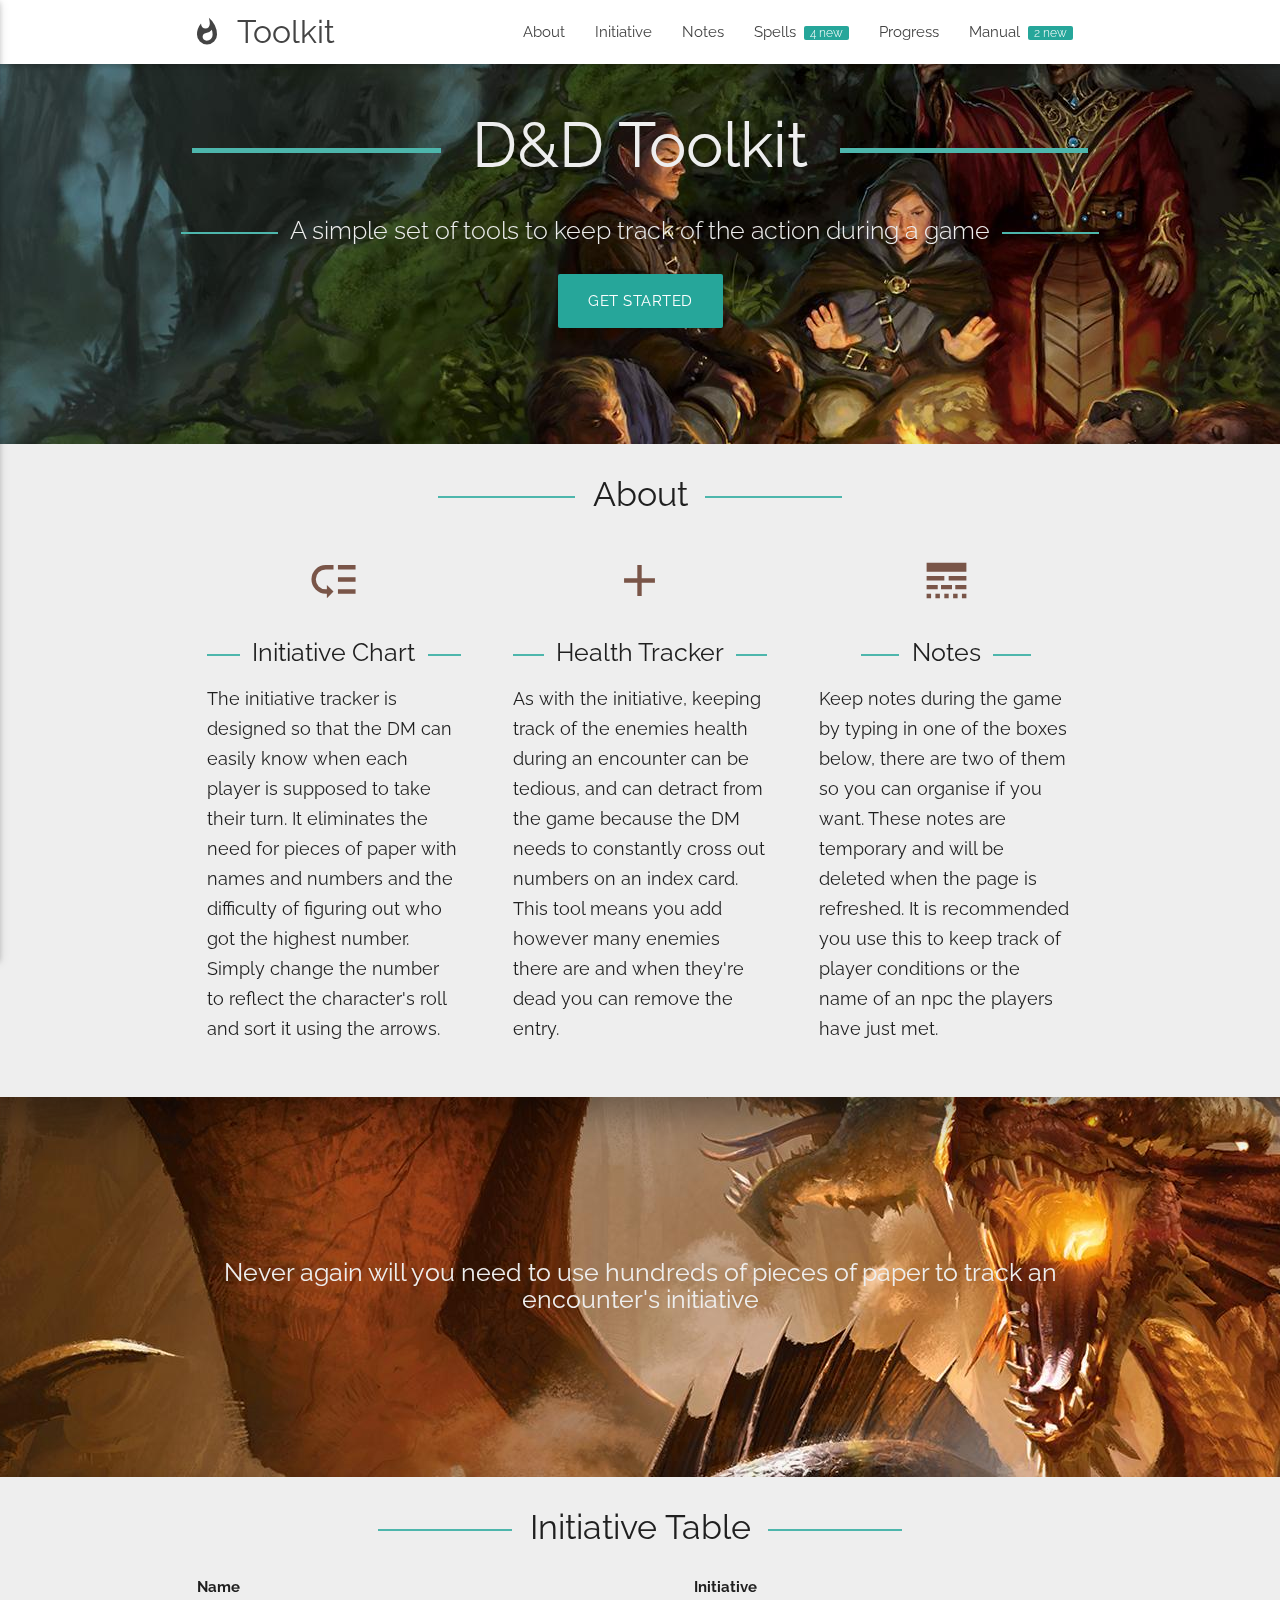
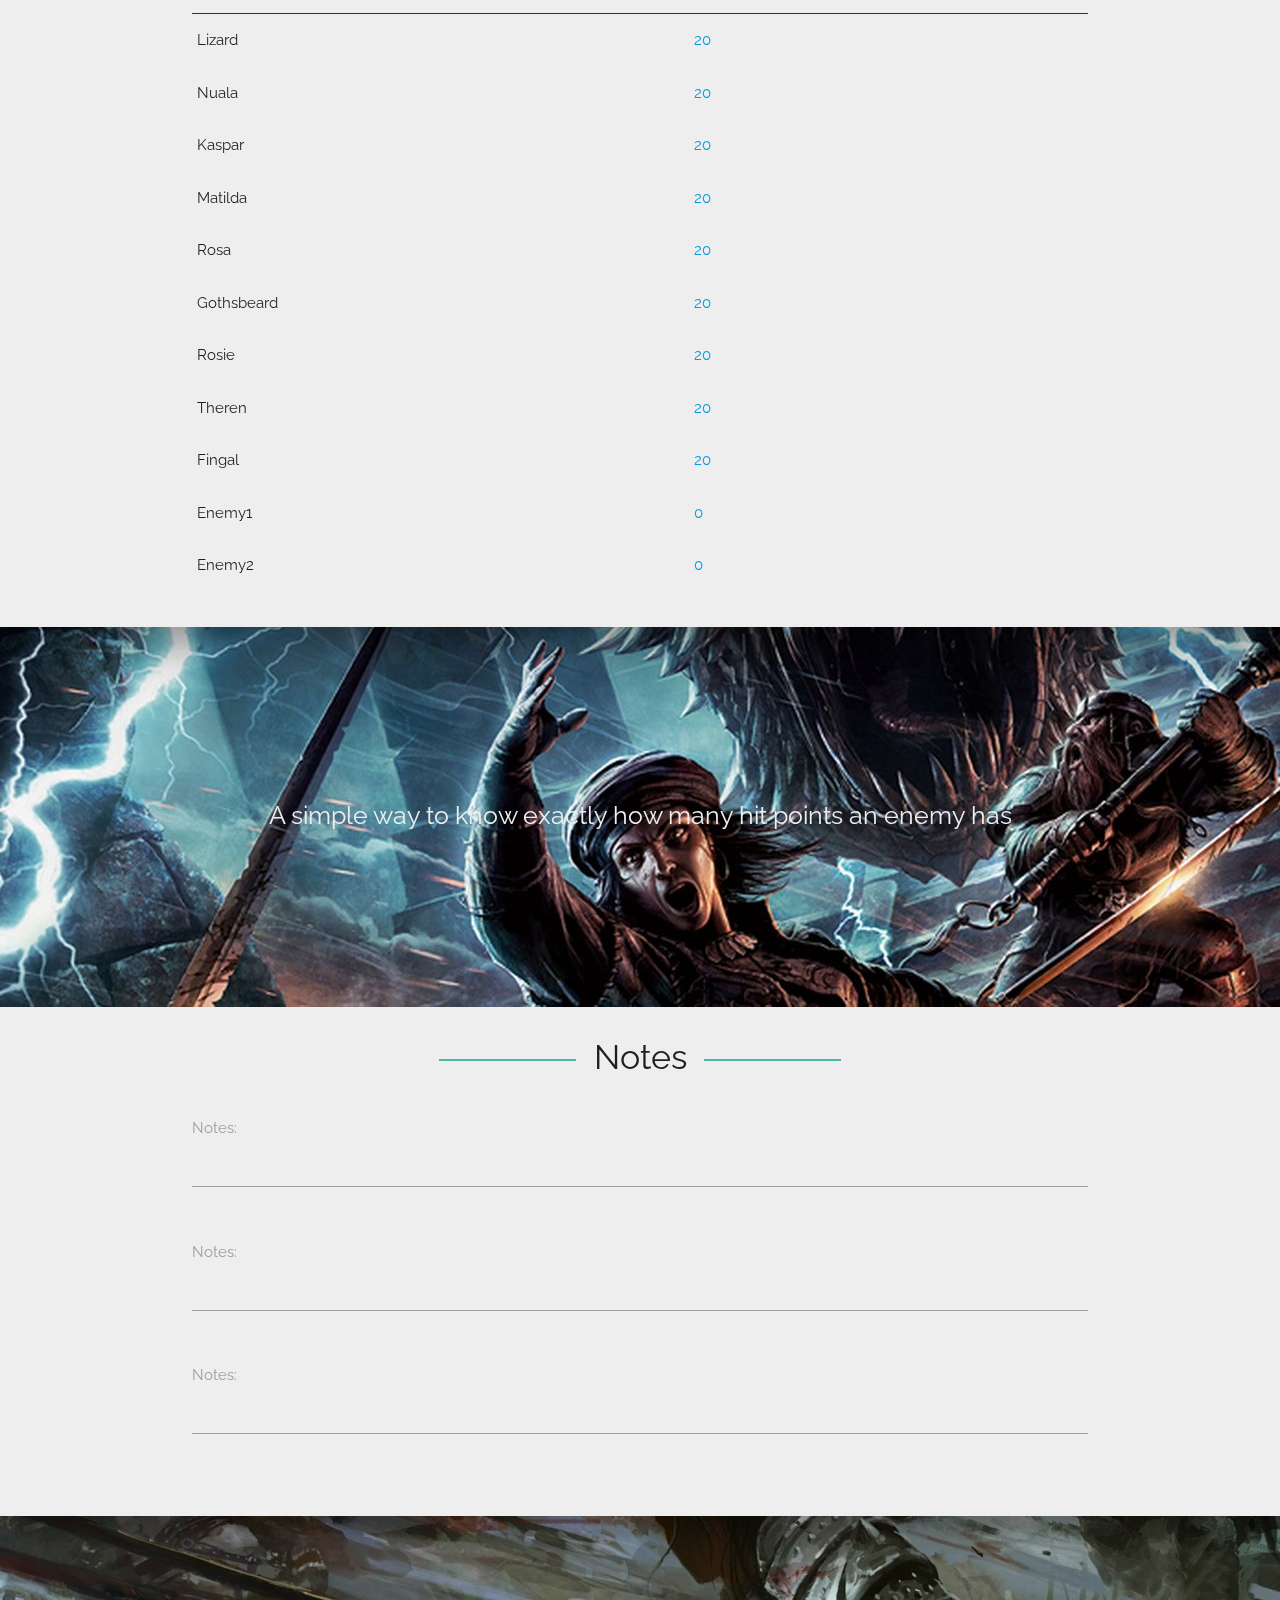
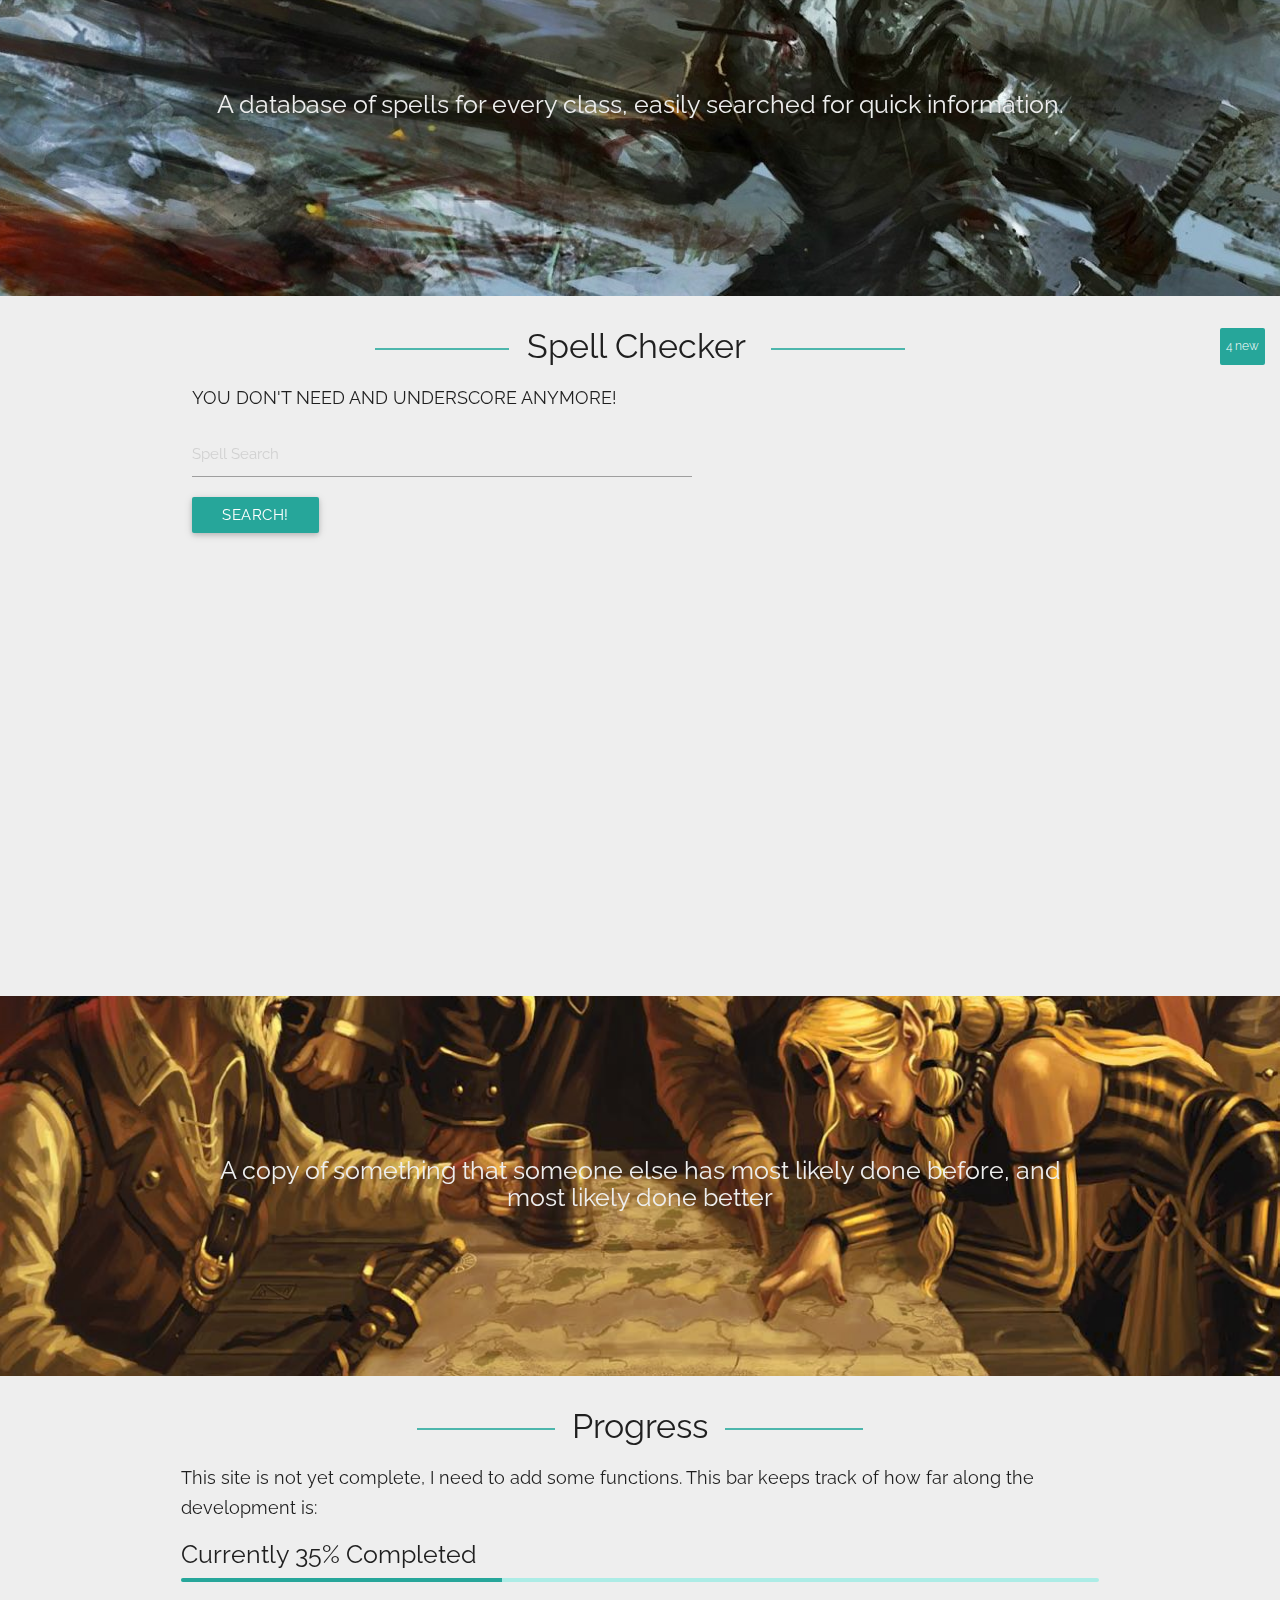
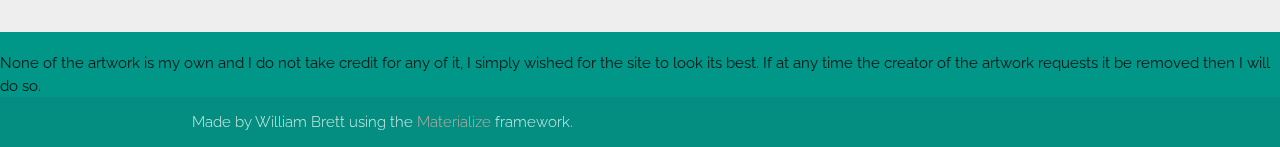
==== commit ace21f54: "Added extra people" ====
--- a/index.html
+++ b/index.html
@@ -181,6 +181,10 @@
                                     <td data-order="20"><a href="javascript:;" class="editable" data-type="text" data-pk="1" data-url="" data-mode="popup" data-title="Age:">20</a></td>
                                 </tr>
                                 <tr>
+                                    <td>Nuala</td>
+                                    <td data-order="20"><a href="javascript:;" class="editable" data-type="text" data-pk="1" data-url="" data-mode="popup" data-title="Age:">20</a></td>
+                                </tr>
+                                <tr>
                                     <td>Kaspar</td>
                                     <td data-order="20"><a href="javascript:;" class="editable" data-type="text" data-pk="1" data-url="" data-mode="popup" data-title="Age:">20</a></td>
                                 </tr>
@@ -191,6 +195,30 @@
                                 <tr>
                                     <td>Rosa</td>
                                     <td data-order="20"><a href="javascript:;" class="editable" data-type="text" data-pk="1" data-url="" data-mode="popup" data-title="Age:">20</a></td>
+                                </tr>
+                                <tr>
+                                    <td>Gothsbeard</td>
+                                    <td data-order="20"><a href="javascript:;" class="editable" data-type="text" data-pk="1" data-url="" data-mode="popup" data-title="Age:">20</a></td>
+                                </tr>
+                                <tr>
+                                    <td contenteditable="true">Rosie</td>
+                                    <td data-order="20"><a href="javascript:;" class="editable" data-type="text" data-pk="1" data-url="" data-mode="popup" data-title="Age:">20</a></td>
+                                </tr>
+                                <tr>
+                                    <td>Theren</td>
+                                    <td data-order="20"><a href="javascript:;" class="editable" data-type="text" data-pk="1" data-url="" data-mode="popup" data-title="Age:">20</a></td>
+                                </tr>
+                                <tr>
+                                    <td>Fingal</td>
+                                    <td data-order="20"><a href="javascript:;" class="editable" data-type="text" data-pk="1" data-url="" data-mode="popup" data-title="Age:">20</a></td>
+                                </tr>
+                                <tr>
+                                    <td contenteditable="true">Enemy1</td>
+                                    <td data-order="20"><a href="javascript:;" class="editable" data-type="text" data-pk="1" data-url="" data-mode="popup" data-title="Age:">0</a></td>
+                                </tr>
+                                <tr>
+                                    <td contenteditable="true">Enemy2</td>
+                                    <td data-order="20"><a href="javascript:;" class="editable" data-type="text" data-pk="1" data-url="" data-mode="popup" data-title="Age:">0</a></td>
                                 </tr>
                             </tbody>
                         </table>
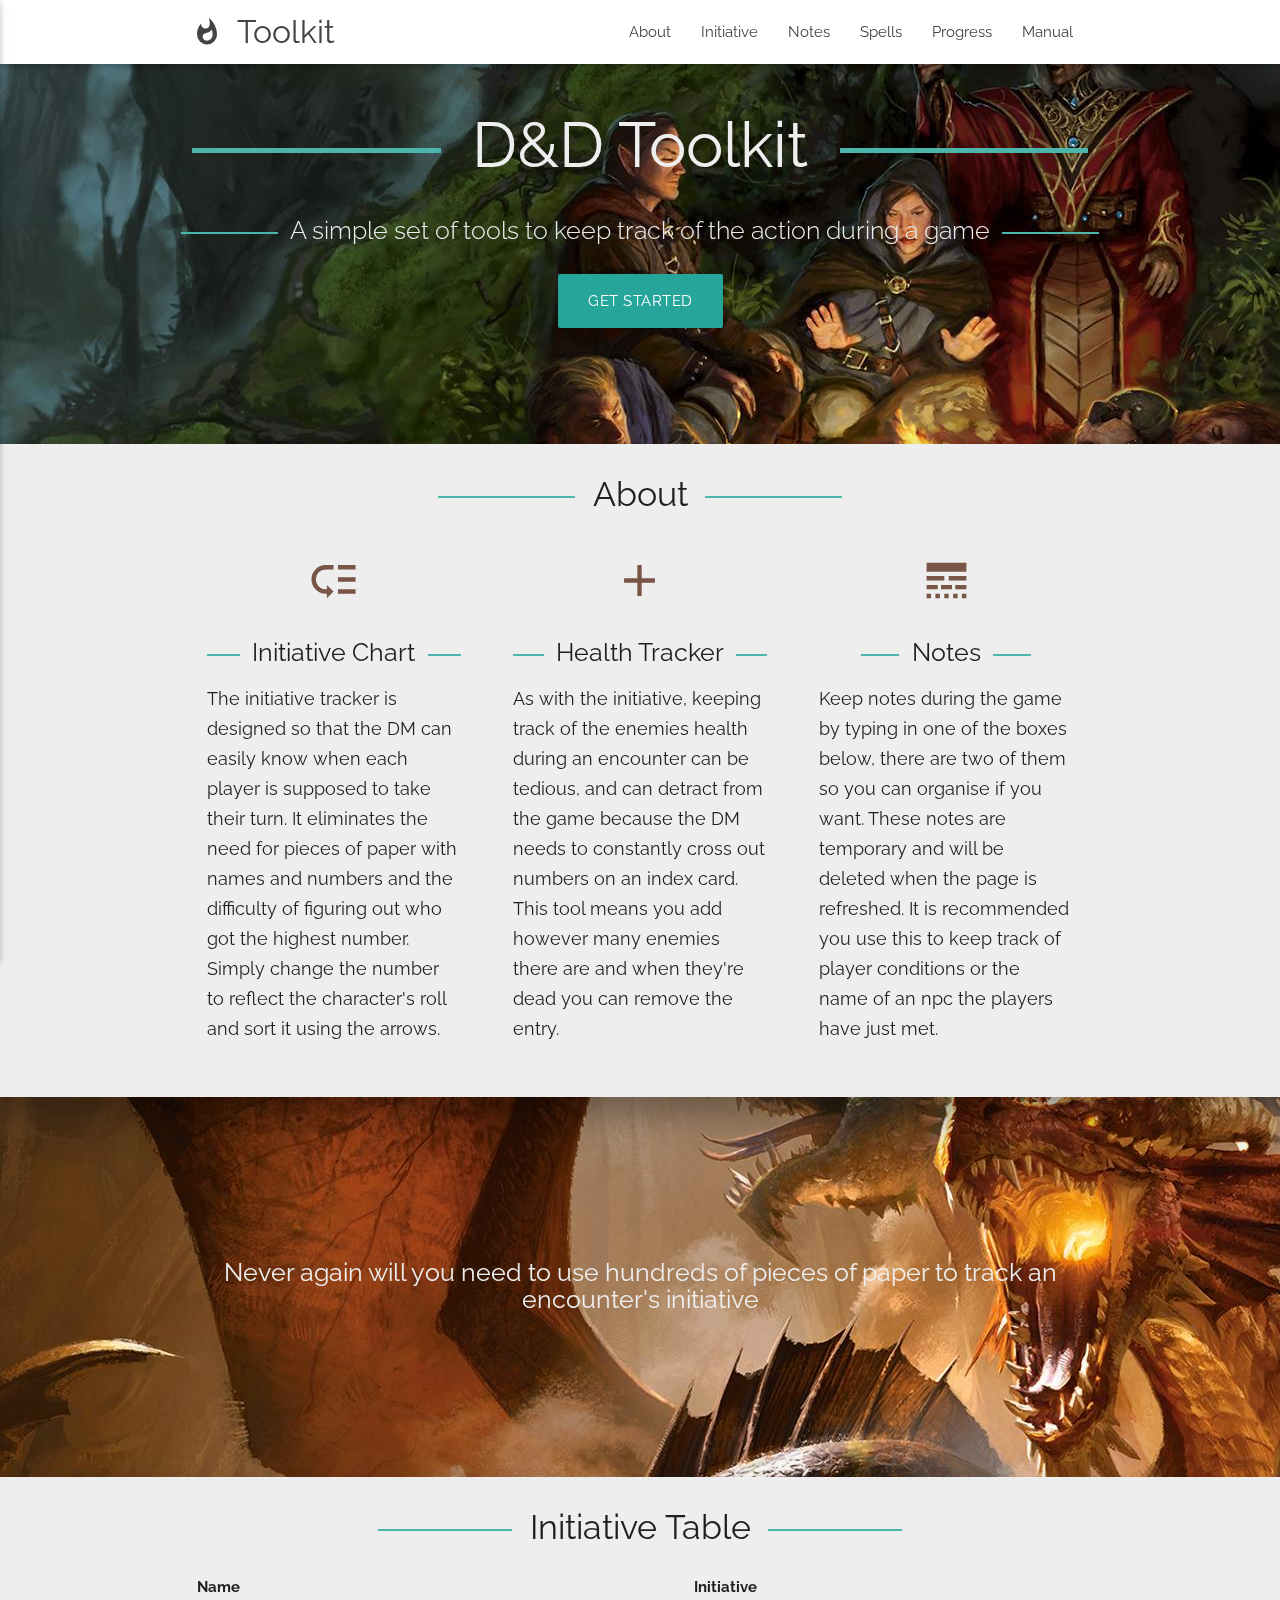
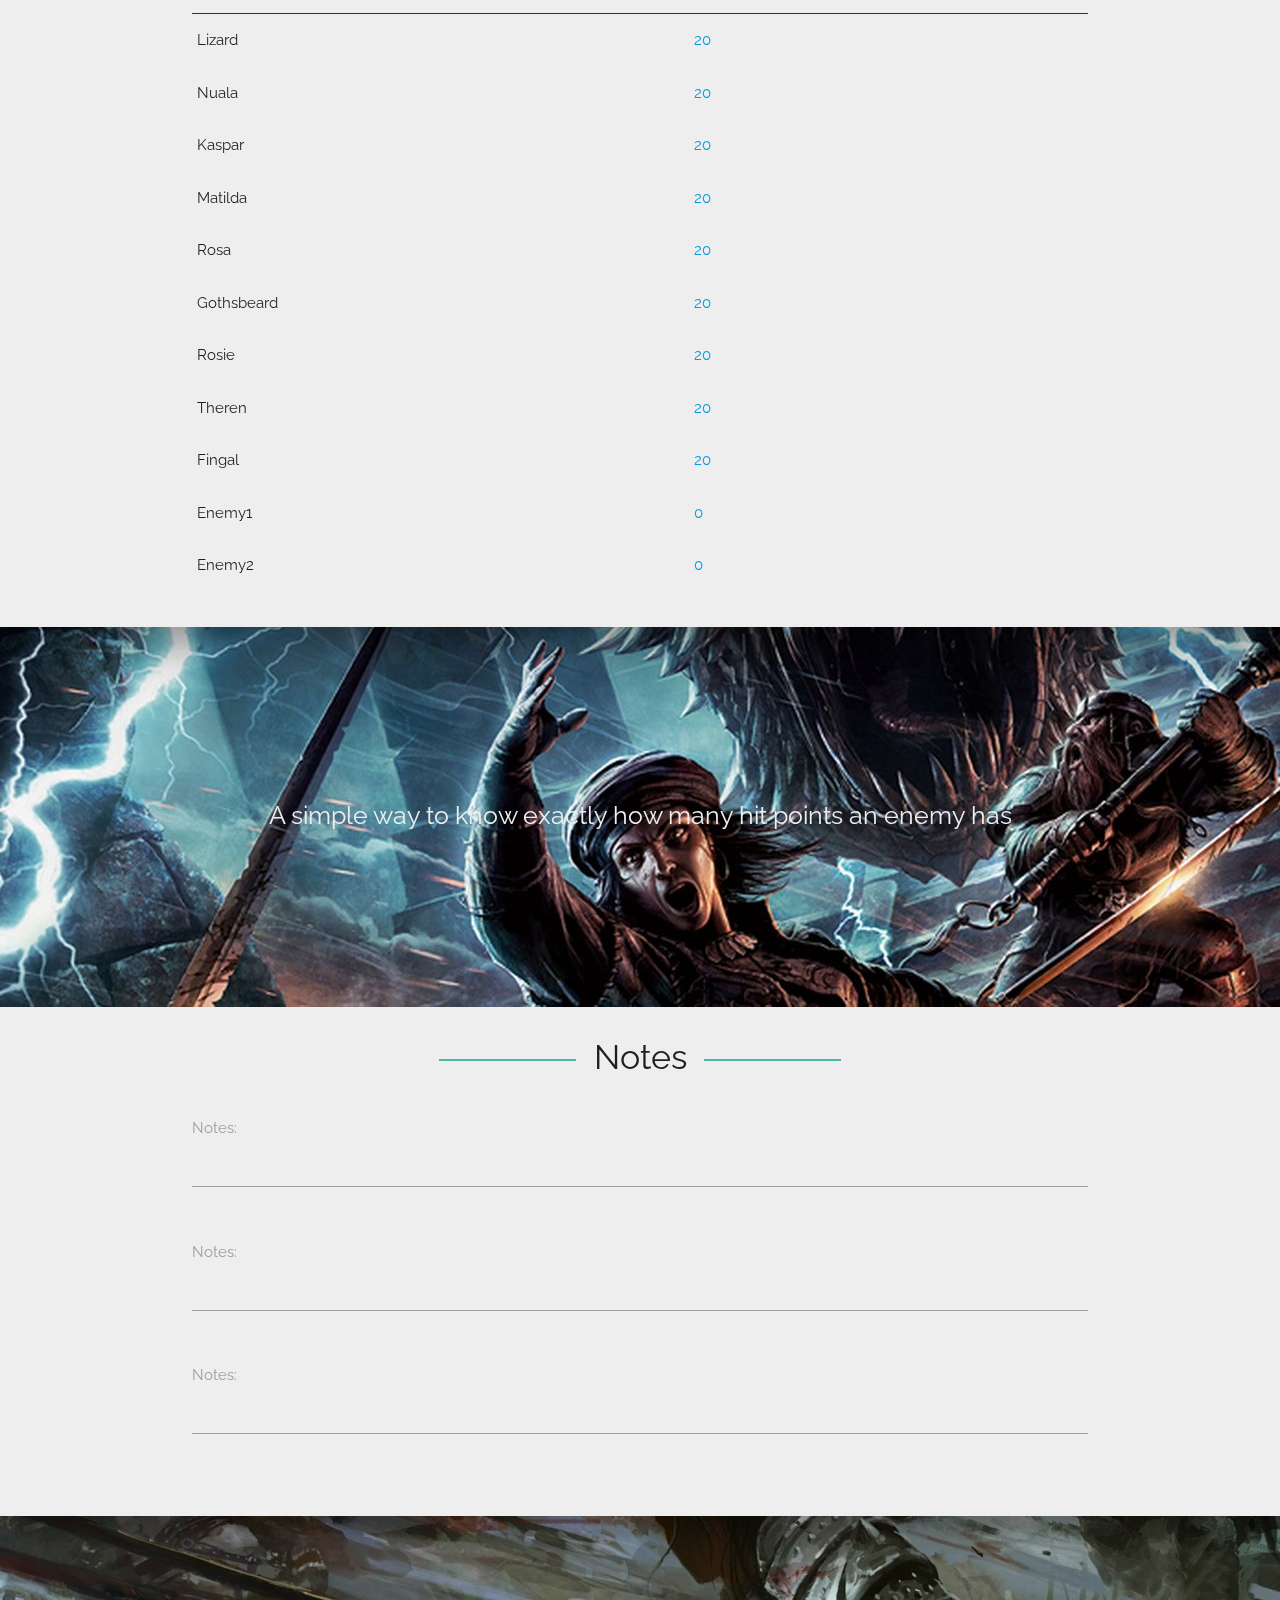
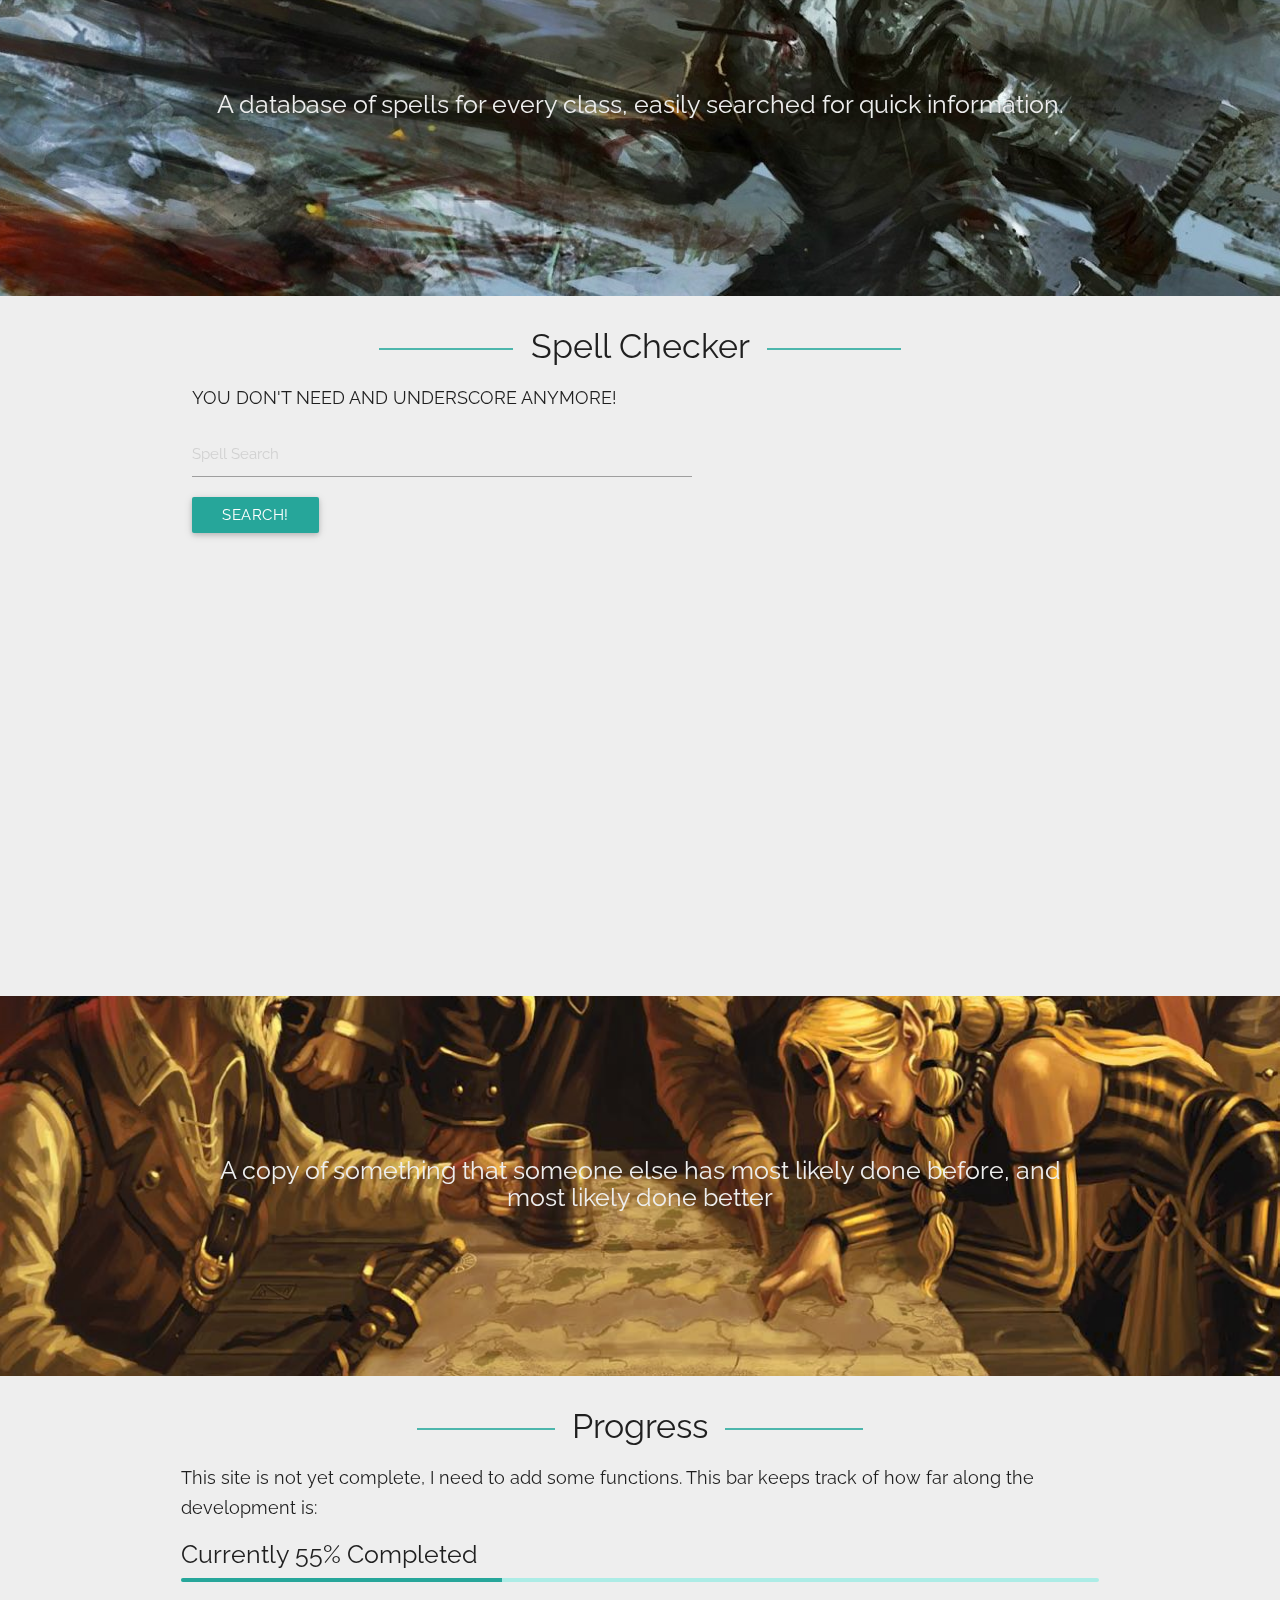
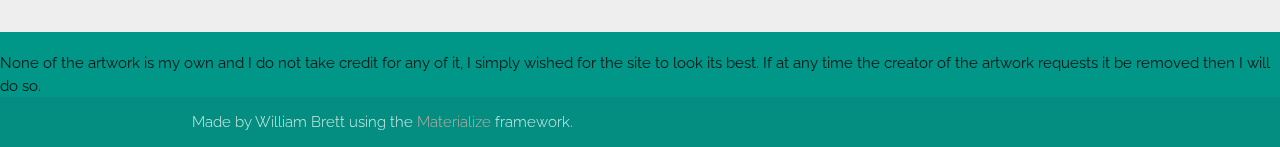
==== commit 1b93b5bb: "Removed new badges" ====
--- a/index.html
+++ b/index.html
@@ -54,9 +54,9 @@
                     <li><a href="#about">About</a></li>
                     <li><a href="#initTracker">Initiative</a></li>
                     <li><a href="#notes">Notes</a></li>
-                    <li><a href="#spells">Spells <span class="new badge">4</span></a></li>
+                    <li><a href="#spells">Spells</a></li>
                     <li><a href="#progress">Progress</a></li>
-                    <li><a href="./monsterManual.html">Manual <span class="new badge">2</span> </a></li>
+                    <li><a href="./monsterManual.html">Manual</a></li>
                 </ul>
 
                 <ul id="nav-mobile" class="side-nav">
@@ -69,9 +69,9 @@
                     <li><a href="#about">About</a></li>
                     <li><a href="#initTracker">Initiative</a></li>
                     <li><a href="#notes">Notes</a></li>
-                    <li><a href="#spells">Spells <span class="new badge">4</span></a></li>
+                    <li><a href="#spells">Spells</a></li>
                     <li><a href="#progress">Progress</a></li>
-                    <li><a href="./monsterManual.html">Manual <span class="new badge">2</span> </a></li>
+                    <li><a href="./monsterManual.html">Manual</a></li>
                 </ul>
                 <a href="#" data-activates="nav-mobile" class="button-collapse"><i class="material-icons">menu</i></a>
             </div>
@@ -303,7 +303,7 @@
     <div class="wrapper" style="min-height: 700px;">
         <div class="container">
             <div id="spells" class="section scrollSpy">
-                <h4 class="lines">Spell Checker <span class="new badge">4</span></h4>
+                <h4 class="lines">Spell Checker</h4>
                 <p>YOU DON'T NEED AND UNDERSCORE ANYMORE!</p>
                 <div id="the-basics">
                     <input class="typeahead" type="text" id="search" placeholder="Spell Search">
@@ -337,7 +337,7 @@
                 <div class="row">
                     <h4 class="center lines">Progress</h4>
                     <p>This site is not yet complete, I need to add some functions. This bar keeps track of how far along the development is:</p>
-                    <h5>Currently  35%  Completed</h5>
+                    <h5>Currently  55%  Completed</h5>
                     <div class="progress">
                         <div class="determinate" style="width: 35%"></div>
                     </div>
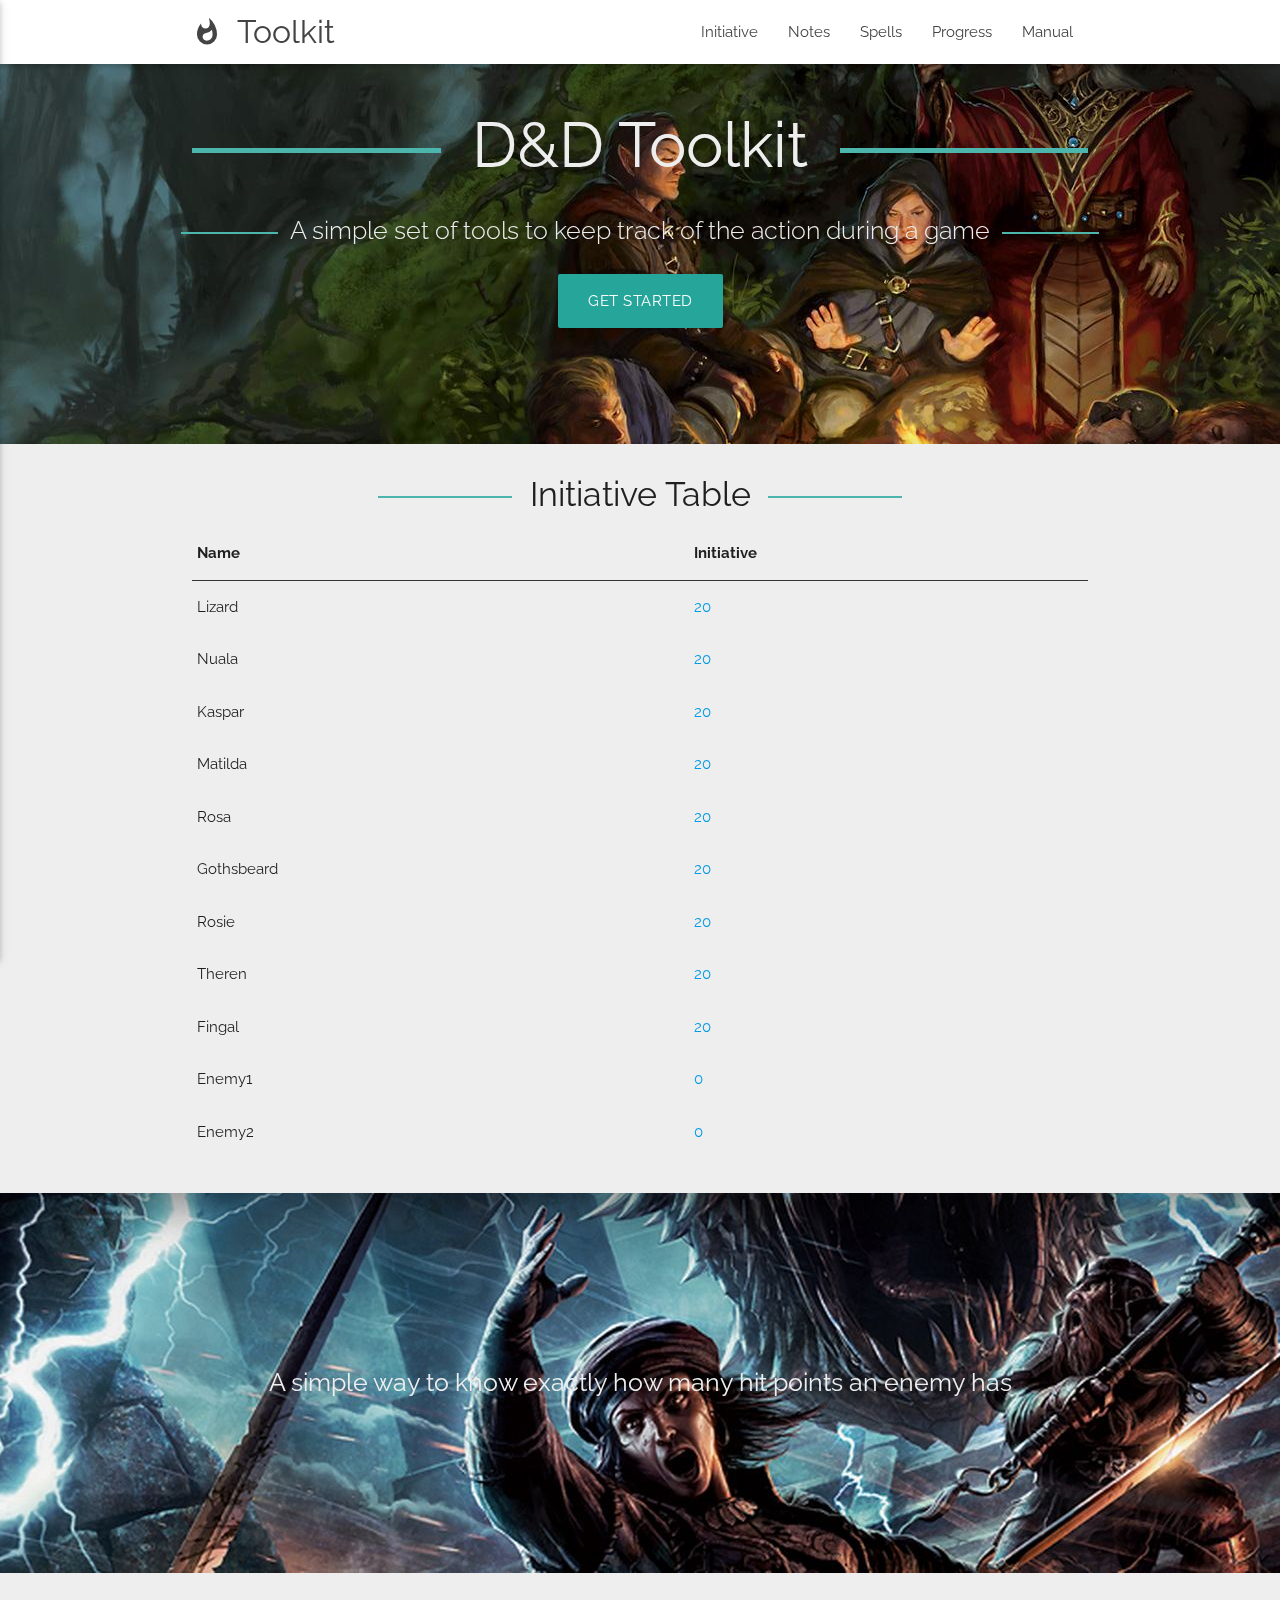
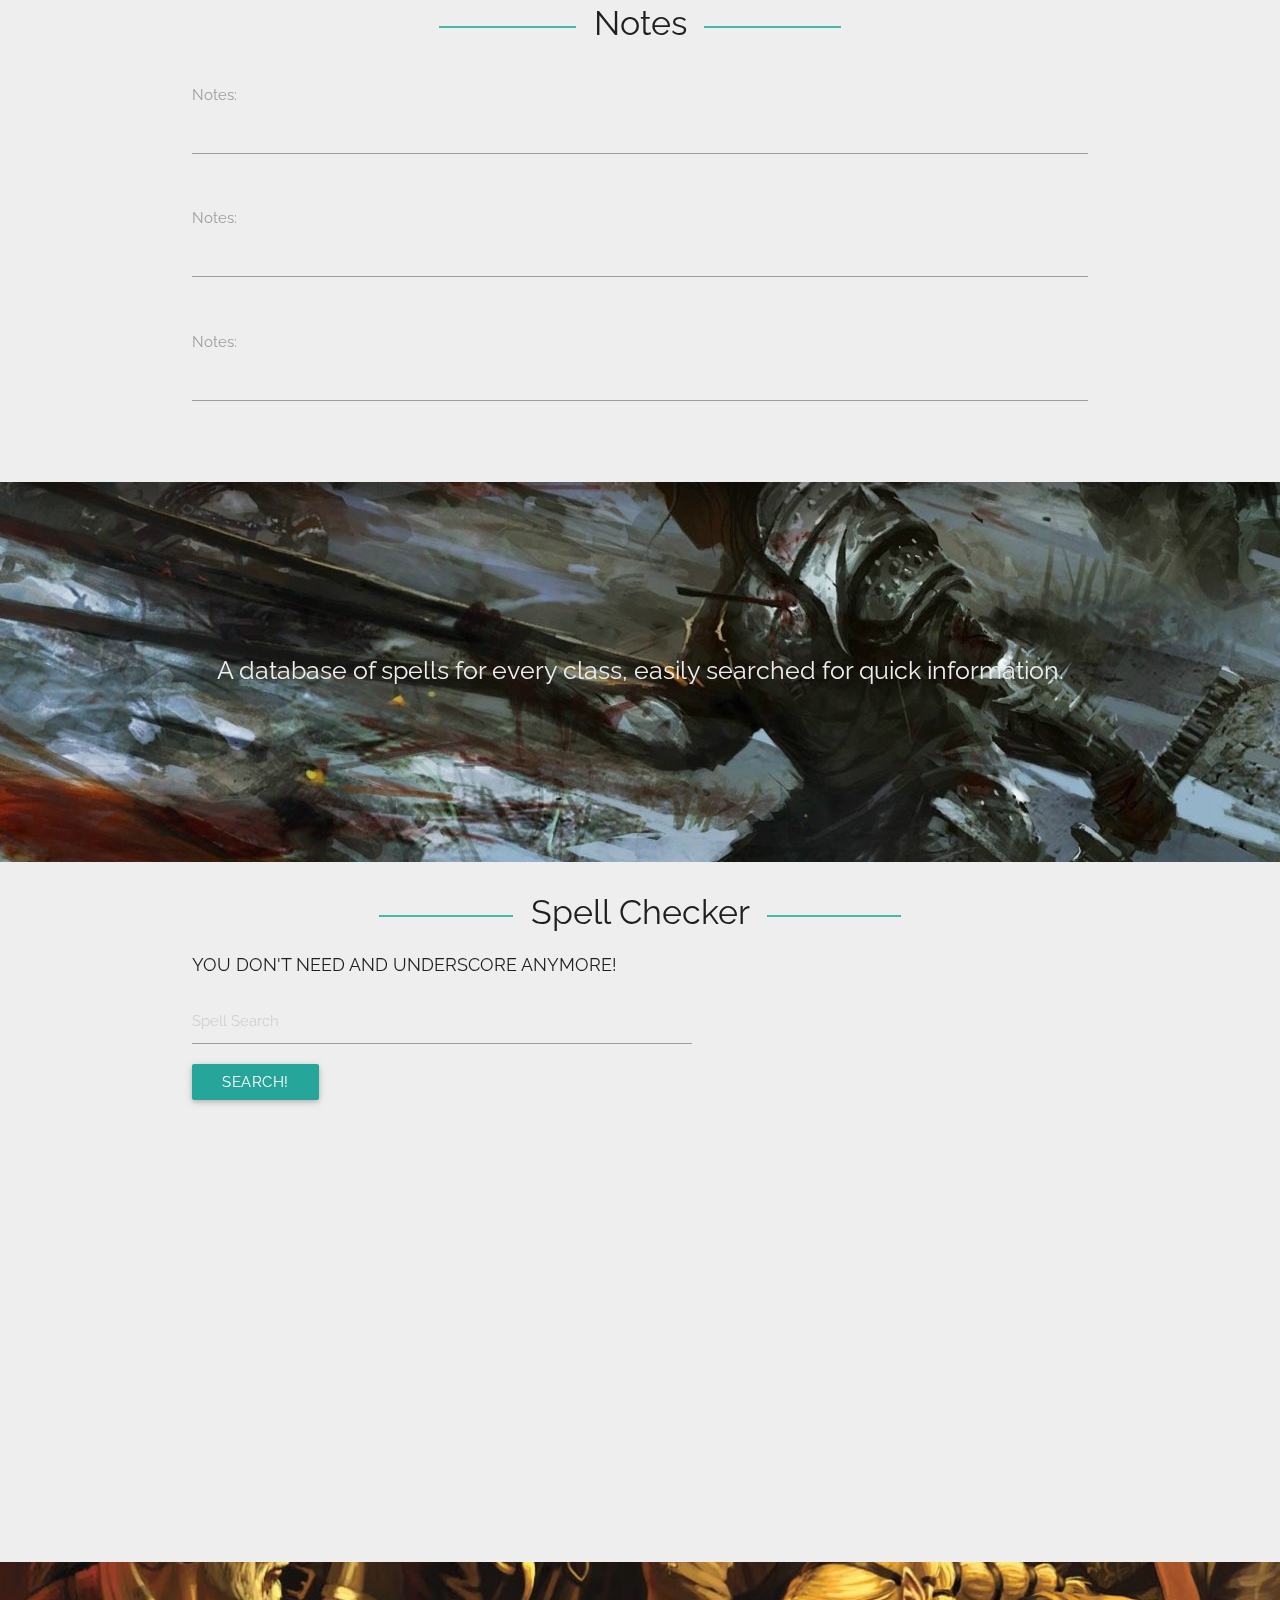
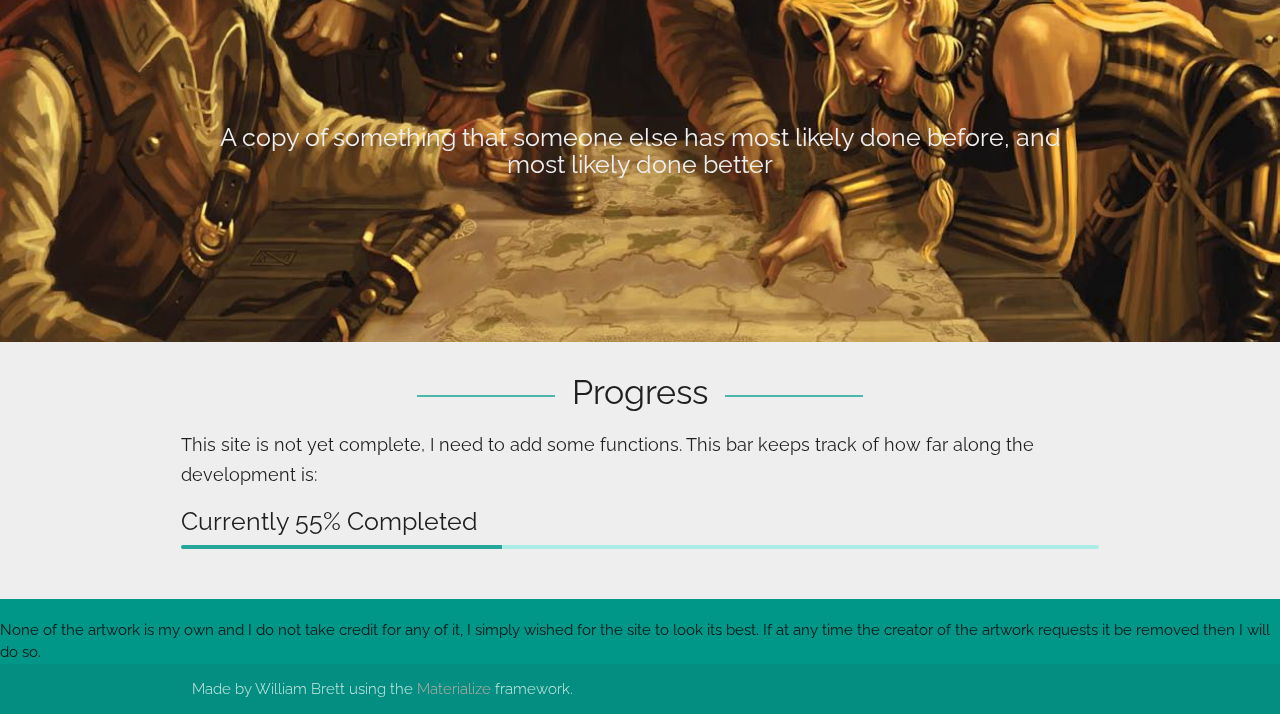
==== commit 1bdb62c8: "Conversion and removal" ====
--- a/index.html
+++ b/index.html
@@ -24,7 +24,7 @@
     <!--****************************************************************-->
 
     <!--  Editable Table CSS FILES  -->
-    <link rel="stylesheet" href="http://cdnjs.cloudflare.com/ajax/libs/x-editable/1.5.0/bootstrap3-editable/css/bootstrap-editable.css">
+    <link rel="stylesheet" href="./css/bootstrapEdit.css">
     <!--****************************************************************-->
 
     <!--Jquery & Jquery UI-->
@@ -51,7 +51,6 @@
             <div class="nav-wrapper container">
                 <a id="logo-container" href="#test" class="brand-logo"> <i class="material-icons">whatshot</i>Toolkit</a>
                 <ul class="right hide-on-med-and-down">
-                    <li><a href="#about">About</a></li>
                     <li><a href="#initTracker">Initiative</a></li>
                     <li><a href="#notes">Notes</a></li>
                     <li><a href="#spells">Spells</a></li>
@@ -66,7 +65,6 @@
                             <h4 class="teal-text lines">D&D Toolkit</h4>
                         </a>
                     </li>
-                    <li><a href="#about">About</a></li>
                     <li><a href="#initTracker">Initiative</a></li>
                     <li><a href="#notes">Notes</a></li>
                     <li><a href="#spells">Spells</a></li>
@@ -104,48 +102,8 @@
     </div>
     <!--****************************************************************-->
 
-
-    <!--  INFORMATION  -->
-    <div class="wrapper z-depth-4">
-        <div class="container">
-            <div class="section">
-                <div id="about" class="row scrollSpy">
-                    <h4 class="center lines">About</h4>
-                    <div class="col s12 m4">
-                        <div class="icon-block">
-                            <h2 class="center brown-text"><i class="material-icons">low_priority</i></h2>
-                            <h5 class="center lines">Initiative Chart</h5>
-
-                            <p>The initiative tracker is designed so that the DM can easily know when each player is supposed to take their turn. It eliminates the need for pieces of paper with names and numbers and the difficulty of figuring out who got the highest number. Simply change the number to reflect the character's roll and sort it using the arrows.</p>
-                        </div>
-                    </div>
-
-                    <div class="col s12 m4">
-                        <div class="icon-block">
-                            <h2 class="center brown-text"><i class="material-icons">add</i></h2>
-                            <h5 class="center lines">Health Tracker</h5>
-
-                            <p>As with the initiative, keeping track of the enemies health during an encounter can be tedious, and can detract from the game because the DM needs to constantly cross out numbers on an index card. This tool means you add however many enemies there are and when they're dead you can remove the entry.</p>
-                        </div>
-                    </div>
-
-                    <div class="col s12 m4">
-                        <div class="icon-block">
-                            <h2 class="center brown-text"><i class="material-icons">line_style</i></h2>
-                            <h5 class="center lines">Notes</h5>
-
-                            <p>Keep notes during the game by typing in one of the boxes below, there are two of them so you can organise if you want. These notes are temporary and will be deleted when the page is refreshed. It is recommended you use this to keep track of player conditions or the name of an npc the players have just met.</p>
-                        </div>
-                    </div>
-                </div>
-
-            </div>
-        </div>
-    </div>
-    <!--****************************************************************-->
-
-
     <!--  PARALLAX 2  -->
+<!--
     <div class="parallax-container valign-wrapper">
         <div class="section no-pad-bot">
             <div class="container">
@@ -156,6 +114,7 @@
         </div>
         <div class="parallax"><img src="images/background_2.jpg" alt="Unsplashed background img 2"></div>
     </div>
+-->
     <!--****************************************************************-->
 
     <!--  INITATIVE TABLE  -->
--- a/css/bootstrapEdit.css
+++ b/css/bootstrapEdit.css
@@ -0,0 +1,655 @@
+/*! X-editable - v1.5.0 
+* In-place editing with Twitter Bootstrap, jQuery UI or pure jQuery
+* http://github.com/vitalets/x-editable
+* Copyright (c) 2013 Vitaliy Potapov; Licensed MIT */
+.editableform {
+    margin-bottom: 0; /* overwrites bootstrap margin */
+}
+
+.editableform .control-group {
+    margin-bottom: 0; /* overwrites bootstrap margin */
+    white-space: nowrap; /* prevent wrapping buttons on new line */
+    line-height: 20px; /* overwriting bootstrap line-height. See #133 */
+}
+
+.editable-buttons {
+   display: inline-block; /* should be inline to take effect of parent's white-space: nowrap */
+   vertical-align: top;
+   margin-left: 7px;
+   /* inline-block emulation for IE7*/
+   zoom: 1; 
+   *display: inline;
+}
+
+.editable-buttons.editable-buttons-bottom {
+   display: block; 
+   margin-top: 7px;
+   margin-left: 0;
+}
+
+.editable-input {
+    vertical-align: top; 
+    display: inline-block; /* should be inline to take effect of parent's white-space: nowrap */
+    width: auto; /* bootstrap-responsive has width: 100% that breakes layout */
+    white-space: normal; /* reset white-space decalred in parent*/
+   /* display-inline emulation for IE7*/
+   zoom: 1; 
+   *display: inline;   
+}
+
+.editable-buttons .editable-cancel {
+   margin-left: 7px; 
+}
+
+/*for jquery-ui buttons need set height to look more pretty*/
+.editable-buttons button.ui-button-icon-only {
+   height: 24px; 
+   width: 30px;
+}
+
+.editableform-loading {
+    background: url('../img/loading.gif') center center no-repeat;  
+    height: 25px;
+    width: auto; 
+    min-width: 25px; 
+}
+
+.editable-inline .editableform-loading {
+    background-position: left 5px;      
+}
+
+ .editable-error-block {
+    max-width: 300px;
+    margin: 5px 0 0 0;
+    width: auto;
+    white-space: normal;
+}
+
+/*add padding for jquery ui*/
+.editable-error-block.ui-state-error {
+    padding: 3px;  
+}  
+
+.editable-error {
+   color: red;  
+}
+
+/* ---- For specific types ---- */
+
+.editableform .editable-date {
+    padding: 0; 
+    margin: 0;
+    float: left;
+}
+
+/* move datepicker icon to center of add-on button. See https://github.com/vitalets/x-editable/issues/183 */
+.editable-inline .add-on .icon-th {
+   margin-top: 3px;
+   margin-left: 1px; 
+}
+
+
+/* checklist vertical alignment */
+.editable-checklist label input[type="checkbox"], 
+.editable-checklist label span {
+    vertical-align: middle;
+    margin: 0;
+}
+
+.editable-checklist label {
+    white-space: nowrap; 
+}
+
+/* set exact width of textarea to fit buttons toolbar */
+.editable-wysihtml5 {
+    width: 566px; 
+    height: 250px; 
+}
+
+/* clear button shown as link in date inputs */
+.editable-clear {
+   clear: both;
+   font-size: 0.9em;
+   text-decoration: none;
+   text-align: right;
+}
+
+/* IOS-style clear button for text inputs */
+.editable-clear-x {
+   background: url('../img/clear.png') center center no-repeat;
+   display: block;
+   width: 13px;    
+   height: 13px;
+   position: absolute;
+   opacity: 0.6;
+   z-index: 100;
+   
+   top: 50%;
+   right: 6px;
+   margin-top: -6px;
+   
+}
+
+.editable-clear-x:hover {
+   opacity: 1;
+}
+
+.editable-pre-wrapped {
+   white-space: pre-wrap;
+}
+.editable-container.editable-popup {
+    max-width: none !important; /* without this rule poshytip/tooltip does not stretch */
+}  
+
+.editable-container.popover {
+    width: auto; /* without this rule popover does not stretch */
+}
+
+.editable-container.editable-inline {
+    display: inline-block; 
+    vertical-align: middle;
+    width: auto;
+    /* inline-block emulation for IE7*/
+    zoom: 1; 
+    *display: inline;    
+}
+
+.editable-container.ui-widget {
+   font-size: inherit;  /* jqueryui widget font 1.1em too big, overwrite it */
+   z-index: 9990; /* should be less than select2 dropdown z-index to close dropdown first when click */
+}
+.editable-click, 
+a.editable-click, 
+a.editable-click:hover {
+    text-decoration: none;
+    border-bottom: dashed 1px #0088cc;
+}
+
+.editable-click.editable-disabled, 
+a.editable-click.editable-disabled, 
+a.editable-click.editable-disabled:hover {
+   color: #585858;  
+   cursor: default;
+   border-bottom: none;
+}
+
+.editable-empty, .editable-empty:hover, .editable-empty:focus{
+  font-style: italic; 
+  color: #DD1144;  
+  /* border-bottom: none; */
+  text-decoration: none;
+}
+
+.editable-unsaved {
+  font-weight: bold; 
+}
+
+.editable-unsaved:after {
+/*    content: '*'*/
+}
+
+.editable-bg-transition {
+  -webkit-transition: background-color 1400ms ease-out;
+  -moz-transition: background-color 1400ms ease-out;
+  -o-transition: background-color 1400ms ease-out;
+  -ms-transition: background-color 1400ms ease-out;
+  transition: background-color 1400ms ease-out;  
+}
+
+/*see https://github.com/vitalets/x-editable/issues/139 */
+.form-horizontal .editable
+{ 
+    padding-top: 5px;
+    display:inline-block;
+}
+
+
+/*!
+ * Datepicker for Bootstrap
+ *
+ * Copyright 2012 Stefan Petre
+ * Improvements by Andrew Rowls
+ * Licensed under the Apache License v2.0
+ * http://www.apache.org/licenses/LICENSE-2.0
+ *
+ */
+.datepicker {
+  padding: 4px;
+  -webkit-border-radius: 4px;
+  -moz-border-radius: 4px;
+  border-radius: 4px;
+  direction: ltr;
+  /*.dow {
+		border-top: 1px solid #ddd !important;
+	}*/
+
+}
+.datepicker-inline {
+  width: 220px;
+}
+.datepicker.datepicker-rtl {
+  direction: rtl;
+}
+.datepicker.datepicker-rtl table tr td span {
+  float: right;
+}
+.datepicker-dropdown {
+  top: 0;
+  left: 0;
+}
+.datepicker-dropdown:before {
+  content: '';
+  display: inline-block;
+  border-left: 7px solid transparent;
+  border-right: 7px solid transparent;
+  border-bottom: 7px solid #ccc;
+  border-bottom-color: rgba(0, 0, 0, 0.2);
+  position: absolute;
+  top: -7px;
+  left: 6px;
+}
+.datepicker-dropdown:after {
+  content: '';
+  display: inline-block;
+  border-left: 6px solid transparent;
+  border-right: 6px solid transparent;
+  border-bottom: 6px solid #ffffff;
+  position: absolute;
+  top: -6px;
+  left: 7px;
+}
+.datepicker > div {
+  display: none;
+}
+.datepicker.days div.datepicker-days {
+  display: block;
+}
+.datepicker.months div.datepicker-months {
+  display: block;
+}
+.datepicker.years div.datepicker-years {
+  display: block;
+}
+.datepicker table {
+  margin: 0;
+}
+.datepicker td,
+.datepicker th {
+  text-align: center;
+  width: 20px;
+  height: 20px;
+  -webkit-border-radius: 4px;
+  -moz-border-radius: 4px;
+  border-radius: 4px;
+  border: none;
+}
+.table-striped .datepicker table tr td,
+.table-striped .datepicker table tr th {
+  background-color: transparent;
+}
+.datepicker table tr td.day:hover {
+  background: #eeeeee;
+  cursor: pointer;
+}
+.datepicker table tr td.old,
+.datepicker table tr td.new {
+  color: #999999;
+}
+.datepicker table tr td.disabled,
+.datepicker table tr td.disabled:hover {
+  background: none;
+  color: #999999;
+  cursor: default;
+}
+.datepicker table tr td.today,
+.datepicker table tr td.today:hover,
+.datepicker table tr td.today.disabled,
+.datepicker table tr td.today.disabled:hover {
+  background-color: #fde19a;
+  background-image: -moz-linear-gradient(top, #fdd49a, #fdf59a);
+  background-image: -ms-linear-gradient(top, #fdd49a, #fdf59a);
+  background-image: -webkit-gradient(linear, 0 0, 0 100%, from(#fdd49a), to(#fdf59a));
+  background-image: -webkit-linear-gradient(top, #fdd49a, #fdf59a);
+  background-image: -o-linear-gradient(top, #fdd49a, #fdf59a);
+  background-image: linear-gradient(top, #fdd49a, #fdf59a);
+  background-repeat: repeat-x;
+  filter: progid:DXImageTransform.Microsoft.gradient(startColorstr='#fdd49a', endColorstr='#fdf59a', GradientType=0);
+  border-color: #fdf59a #fdf59a #fbed50;
+  border-color: rgba(0, 0, 0, 0.1) rgba(0, 0, 0, 0.1) rgba(0, 0, 0, 0.25);
+  filter: progid:DXImageTransform.Microsoft.gradient(enabled=false);
+  color: #000;
+}
+.datepicker table tr td.today:hover,
+.datepicker table tr td.today:hover:hover,
+.datepicker table tr td.today.disabled:hover,
+.datepicker table tr td.today.disabled:hover:hover,
+.datepicker table tr td.today:active,
+.datepicker table tr td.today:hover:active,
+.datepicker table tr td.today.disabled:active,
+.datepicker table tr td.today.disabled:hover:active,
+.datepicker table tr td.today.active,
+.datepicker table tr td.today:hover.active,
+.datepicker table tr td.today.disabled.active,
+.datepicker table tr td.today.disabled:hover.active,
+.datepicker table tr td.today.disabled,
+.datepicker table tr td.today:hover.disabled,
+.datepicker table tr td.today.disabled.disabled,
+.datepicker table tr td.today.disabled:hover.disabled,
+.datepicker table tr td.today[disabled],
+.datepicker table tr td.today:hover[disabled],
+.datepicker table tr td.today.disabled[disabled],
+.datepicker table tr td.today.disabled:hover[disabled] {
+  background-color: #fdf59a;
+}
+.datepicker table tr td.today:active,
+.datepicker table tr td.today:hover:active,
+.datepicker table tr td.today.disabled:active,
+.datepicker table tr td.today.disabled:hover:active,
+.datepicker table tr td.today.active,
+.datepicker table tr td.today:hover.active,
+.datepicker table tr td.today.disabled.active,
+.datepicker table tr td.today.disabled:hover.active {
+  background-color: #fbf069 \9;
+}
+.datepicker table tr td.today:hover:hover {
+  color: #000;
+}
+.datepicker table tr td.today.active:hover {
+  color: #fff;
+}
+.datepicker table tr td.range,
+.datepicker table tr td.range:hover,
+.datepicker table tr td.range.disabled,
+.datepicker table tr td.range.disabled:hover {
+  background: #eeeeee;
+  -webkit-border-radius: 0;
+  -moz-border-radius: 0;
+  border-radius: 0;
+}
+.datepicker table tr td.range.today,
+.datepicker table tr td.range.today:hover,
+.datepicker table tr td.range.today.disabled,
+.datepicker table tr td.range.today.disabled:hover {
+  background-color: #f3d17a;
+  background-image: -moz-linear-gradient(top, #f3c17a, #f3e97a);
+  background-image: -ms-linear-gradient(top, #f3c17a, #f3e97a);
+  background-image: -webkit-gradient(linear, 0 0, 0 100%, from(#f3c17a), to(#f3e97a));
+  background-image: -webkit-linear-gradient(top, #f3c17a, #f3e97a);
+  background-image: -o-linear-gradient(top, #f3c17a, #f3e97a);
+  background-image: linear-gradient(top, #f3c17a, #f3e97a);
+  background-repeat: repeat-x;
+  filter: progid:DXImageTransform.Microsoft.gradient(startColorstr='#f3c17a', endColorstr='#f3e97a', GradientType=0);
+  border-color: #f3e97a #f3e97a #edde34;
+  border-color: rgba(0, 0, 0, 0.1) rgba(0, 0, 0, 0.1) rgba(0, 0, 0, 0.25);
+  filter: progid:DXImageTransform.Microsoft.gradient(enabled=false);
+  -webkit-border-radius: 0;
+  -moz-border-radius: 0;
+  border-radius: 0;
+}
+.datepicker table tr td.range.today:hover,
+.datepicker table tr td.range.today:hover:hover,
+.datepicker table tr td.range.today.disabled:hover,
+.datepicker table tr td.range.today.disabled:hover:hover,
+.datepicker table tr td.range.today:active,
+.datepicker table tr td.range.today:hover:active,
+.datepicker table tr td.range.today.disabled:active,
+.datepicker table tr td.range.today.disabled:hover:active,
+.datepicker table tr td.range.today.active,
+.datepicker table tr td.range.today:hover.active,
+.datepicker table tr td.range.today.disabled.active,
+.datepicker table tr td.range.today.disabled:hover.active,
+.datepicker table tr td.range.today.disabled,
+.datepicker table tr td.range.today:hover.disabled,
+.datepicker table tr td.range.today.disabled.disabled,
+.datepicker table tr td.range.today.disabled:hover.disabled,
+.datepicker table tr td.range.today[disabled],
+.datepicker table tr td.range.today:hover[disabled],
+.datepicker table tr td.range.today.disabled[disabled],
+.datepicker table tr td.range.today.disabled:hover[disabled] {
+  background-color: #f3e97a;
+}
+.datepicker table tr td.range.today:active,
+.datepicker table tr td.range.today:hover:active,
+.datepicker table tr td.range.today.disabled:active,
+.datepicker table tr td.range.today.disabled:hover:active,
+.datepicker table tr td.range.today.active,
+.datepicker table tr td.range.today:hover.active,
+.datepicker table tr td.range.today.disabled.active,
+.datepicker table tr td.range.today.disabled:hover.active {
+  background-color: #efe24b \9;
+}
+.datepicker table tr td.selected,
+.datepicker table tr td.selected:hover,
+.datepicker table tr td.selected.disabled,
+.datepicker table tr td.selected.disabled:hover {
+  background-color: #9e9e9e;
+  background-image: -moz-linear-gradient(top, #b3b3b3, #808080);
+  background-image: -ms-linear-gradient(top, #b3b3b3, #808080);
+  background-image: -webkit-gradient(linear, 0 0, 0 100%, from(#b3b3b3), to(#808080));
+  background-image: -webkit-linear-gradient(top, #b3b3b3, #808080);
+  background-image: -o-linear-gradient(top, #b3b3b3, #808080);
+  background-image: linear-gradient(top, #b3b3b3, #808080);
+  background-repeat: repeat-x;
+  filter: progid:DXImageTransform.Microsoft.gradient(startColorstr='#b3b3b3', endColorstr='#808080', GradientType=0);
+  border-color: #808080 #808080 #595959;
+  border-color: rgba(0, 0, 0, 0.1) rgba(0, 0, 0, 0.1) rgba(0, 0, 0, 0.25);
+  filter: progid:DXImageTransform.Microsoft.gradient(enabled=false);
+  color: #fff;
+  text-shadow: 0 -1px 0 rgba(0, 0, 0, 0.25);
+}
+.datepicker table tr td.selected:hover,
+.datepicker table tr td.selected:hover:hover,
+.datepicker table tr td.selected.disabled:hover,
+.datepicker table tr td.selected.disabled:hover:hover,
+.datepicker table tr td.selected:active,
+.datepicker table tr td.selected:hover:active,
+.datepicker table tr td.selected.disabled:active,
+.datepicker table tr td.selected.disabled:hover:active,
+.datepicker table tr td.selected.active,
+.datepicker table tr td.selected:hover.active,
+.datepicker table tr td.selected.disabled.active,
+.datepicker table tr td.selected.disabled:hover.active,
+.datepicker table tr td.selected.disabled,
+.datepicker table tr td.selected:hover.disabled,
+.datepicker table tr td.selected.disabled.disabled,
+.datepicker table tr td.selected.disabled:hover.disabled,
+.datepicker table tr td.selected[disabled],
+.datepicker table tr td.selected:hover[disabled],
+.datepicker table tr td.selected.disabled[disabled],
+.datepicker table tr td.selected.disabled:hover[disabled] {
+  background-color: #808080;
+}
+.datepicker table tr td.selected:active,
+.datepicker table tr td.selected:hover:active,
+.datepicker table tr td.selected.disabled:active,
+.datepicker table tr td.selected.disabled:hover:active,
+.datepicker table tr td.selected.active,
+.datepicker table tr td.selected:hover.active,
+.datepicker table tr td.selected.disabled.active,
+.datepicker table tr td.selected.disabled:hover.active {
+  background-color: #666666 \9;
+}
+.datepicker table tr td.active,
+.datepicker table tr td.active:hover,
+.datepicker table tr td.active.disabled,
+.datepicker table tr td.active.disabled:hover {
+  background-color: #006dcc;
+  background-image: -moz-linear-gradient(top, #0088cc, #0044cc);
+  background-image: -ms-linear-gradient(top, #0088cc, #0044cc);
+  background-image: -webkit-gradient(linear, 0 0, 0 100%, from(#0088cc), to(#0044cc));
+  background-image: -webkit-linear-gradient(top, #0088cc, #0044cc);
+  background-image: -o-linear-gradient(top, #0088cc, #0044cc);
+  background-image: linear-gradient(top, #0088cc, #0044cc);
+  background-repeat: repeat-x;
+  filter: progid:DXImageTransform.Microsoft.gradient(startColorstr='#0088cc', endColorstr='#0044cc', GradientType=0);
+  border-color: #0044cc #0044cc #002a80;
+  border-color: rgba(0, 0, 0, 0.1) rgba(0, 0, 0, 0.1) rgba(0, 0, 0, 0.25);
+  filter: progid:DXImageTransform.Microsoft.gradient(enabled=false);
+  color: #fff;
+  text-shadow: 0 -1px 0 rgba(0, 0, 0, 0.25);
+}
+.datepicker table tr td.active:hover,
+.datepicker table tr td.active:hover:hover,
+.datepicker table tr td.active.disabled:hover,
+.datepicker table tr td.active.disabled:hover:hover,
+.datepicker table tr td.active:active,
+.datepicker table tr td.active:hover:active,
+.datepicker table tr td.active.disabled:active,
+.datepicker table tr td.active.disabled:hover:active,
+.datepicker table tr td.active.active,
+.datepicker table tr td.active:hover.active,
+.datepicker table tr td.active.disabled.active,
+.datepicker table tr td.active.disabled:hover.active,
+.datepicker table tr td.active.disabled,
+.datepicker table tr td.active:hover.disabled,
+.datepicker table tr td.active.disabled.disabled,
+.datepicker table tr td.active.disabled:hover.disabled,
+.datepicker table tr td.active[disabled],
+.datepicker table tr td.active:hover[disabled],
+.datepicker table tr td.active.disabled[disabled],
+.datepicker table tr td.active.disabled:hover[disabled] {
+  background-color: #0044cc;
+}
+.datepicker table tr td.active:active,
+.datepicker table tr td.active:hover:active,
+.datepicker table tr td.active.disabled:active,
+.datepicker table tr td.active.disabled:hover:active,
+.datepicker table tr td.active.active,
+.datepicker table tr td.active:hover.active,
+.datepicker table tr td.active.disabled.active,
+.datepicker table tr td.active.disabled:hover.active {
+  background-color: #003399 \9;
+}
+.datepicker table tr td span {
+  display: block;
+  width: 23%;
+  height: 54px;
+  line-height: 54px;
+  float: left;
+  margin: 1%;
+  cursor: pointer;
+  -webkit-border-radius: 4px;
+  -moz-border-radius: 4px;
+  border-radius: 4px;
+}
+.datepicker table tr td span:hover {
+  background: #eeeeee;
+}
+.datepicker table tr td span.disabled,
+.datepicker table tr td span.disabled:hover {
+  background: none;
+  color: #999999;
+  cursor: default;
+}
+.datepicker table tr td span.active,
+.datepicker table tr td span.active:hover,
+.datepicker table tr td span.active.disabled,
+.datepicker table tr td span.active.disabled:hover {
+  background-color: #006dcc;
+  background-image: -moz-linear-gradient(top, #0088cc, #0044cc);
+  background-image: -ms-linear-gradient(top, #0088cc, #0044cc);
+  background-image: -webkit-gradient(linear, 0 0, 0 100%, from(#0088cc), to(#0044cc));
+  background-image: -webkit-linear-gradient(top, #0088cc, #0044cc);
+  background-image: -o-linear-gradient(top, #0088cc, #0044cc);
+  background-image: linear-gradient(top, #0088cc, #0044cc);
+  background-repeat: repeat-x;
+  filter: progid:DXImageTransform.Microsoft.gradient(startColorstr='#0088cc', endColorstr='#0044cc', GradientType=0);
+  border-color: #0044cc #0044cc #002a80;
+  border-color: rgba(0, 0, 0, 0.1) rgba(0, 0, 0, 0.1) rgba(0, 0, 0, 0.25);
+  filter: progid:DXImageTransform.Microsoft.gradient(enabled=false);
+  color: #fff;
+  text-shadow: 0 -1px 0 rgba(0, 0, 0, 0.25);
+}
+.datepicker table tr td span.active:hover,
+.datepicker table tr td span.active:hover:hover,
+.datepicker table tr td span.active.disabled:hover,
+.datepicker table tr td span.active.disabled:hover:hover,
+.datepicker table tr td span.active:active,
+.datepicker table tr td span.active:hover:active,
+.datepicker table tr td span.active.disabled:active,
+.datepicker table tr td span.active.disabled:hover:active,
+.datepicker table tr td span.active.active,
+.datepicker table tr td span.active:hover.active,
+.datepicker table tr td span.active.disabled.active,
+.datepicker table tr td span.active.disabled:hover.active,
+.datepicker table tr td span.active.disabled,
+.datepicker table tr td span.active:hover.disabled,
+.datepicker table tr td span.active.disabled.disabled,
+.datepicker table tr td span.active.disabled:hover.disabled,
+.datepicker table tr td span.active[disabled],
+.datepicker table tr td span.active:hover[disabled],
+.datepicker table tr td span.active.disabled[disabled],
+.datepicker table tr td span.active.disabled:hover[disabled] {
+  background-color: #0044cc;
+}
+.datepicker table tr td span.active:active,
+.datepicker table tr td span.active:hover:active,
+.datepicker table tr td span.active.disabled:active,
+.datepicker table tr td span.active.disabled:hover:active,
+.datepicker table tr td span.active.active,
+.datepicker table tr td span.active:hover.active,
+.datepicker table tr td span.active.disabled.active,
+.datepicker table tr td span.active.disabled:hover.active {
+  background-color: #003399 \9;
+}
+.datepicker table tr td span.old,
+.datepicker table tr td span.new {
+  color: #999999;
+}
+.datepicker th.datepicker-switch {
+  width: 145px;
+}
+.datepicker thead tr:first-child th,
+.datepicker tfoot tr th {
+  cursor: pointer;
+}
+.datepicker thead tr:first-child th:hover,
+.datepicker tfoot tr th:hover {
+  background: #eeeeee;
+}
+.datepicker .cw {
+  font-size: 10px;
+  width: 12px;
+  padding: 0 2px 0 5px;
+  vertical-align: middle;
+}
+.datepicker thead tr:first-child th.cw {
+  cursor: default;
+  background-color: transparent;
+}
+.input-append.date .add-on i,
+.input-prepend.date .add-on i {
+  display: block;
+  cursor: pointer;
+  width: 16px;
+  height: 16px;
+}
+.input-daterange input {
+  text-align: center;
+}
+.input-daterange input:first-child {
+  -webkit-border-radius: 3px 0 0 3px;
+  -moz-border-radius: 3px 0 0 3px;
+  border-radius: 3px 0 0 3px;
+}
+.input-daterange input:last-child {
+  -webkit-border-radius: 0 3px 3px 0;
+  -moz-border-radius: 0 3px 3px 0;
+  border-radius: 0 3px 3px 0;
+}
+.input-daterange .add-on {
+  display: inline-block;
+  width: auto;
+  min-width: 16px;
+  height: 18px;
+  padding: 4px 5px;
+  font-weight: normal;
+  line-height: 18px;
+  text-align: center;
+  text-shadow: 0 1px 0 #ffffff;
+  vertical-align: middle;
+  background-color: #eeeeee;
+  border: 1px solid #ccc;
+  margin-left: -5px;
+  margin-right: -5px;
+}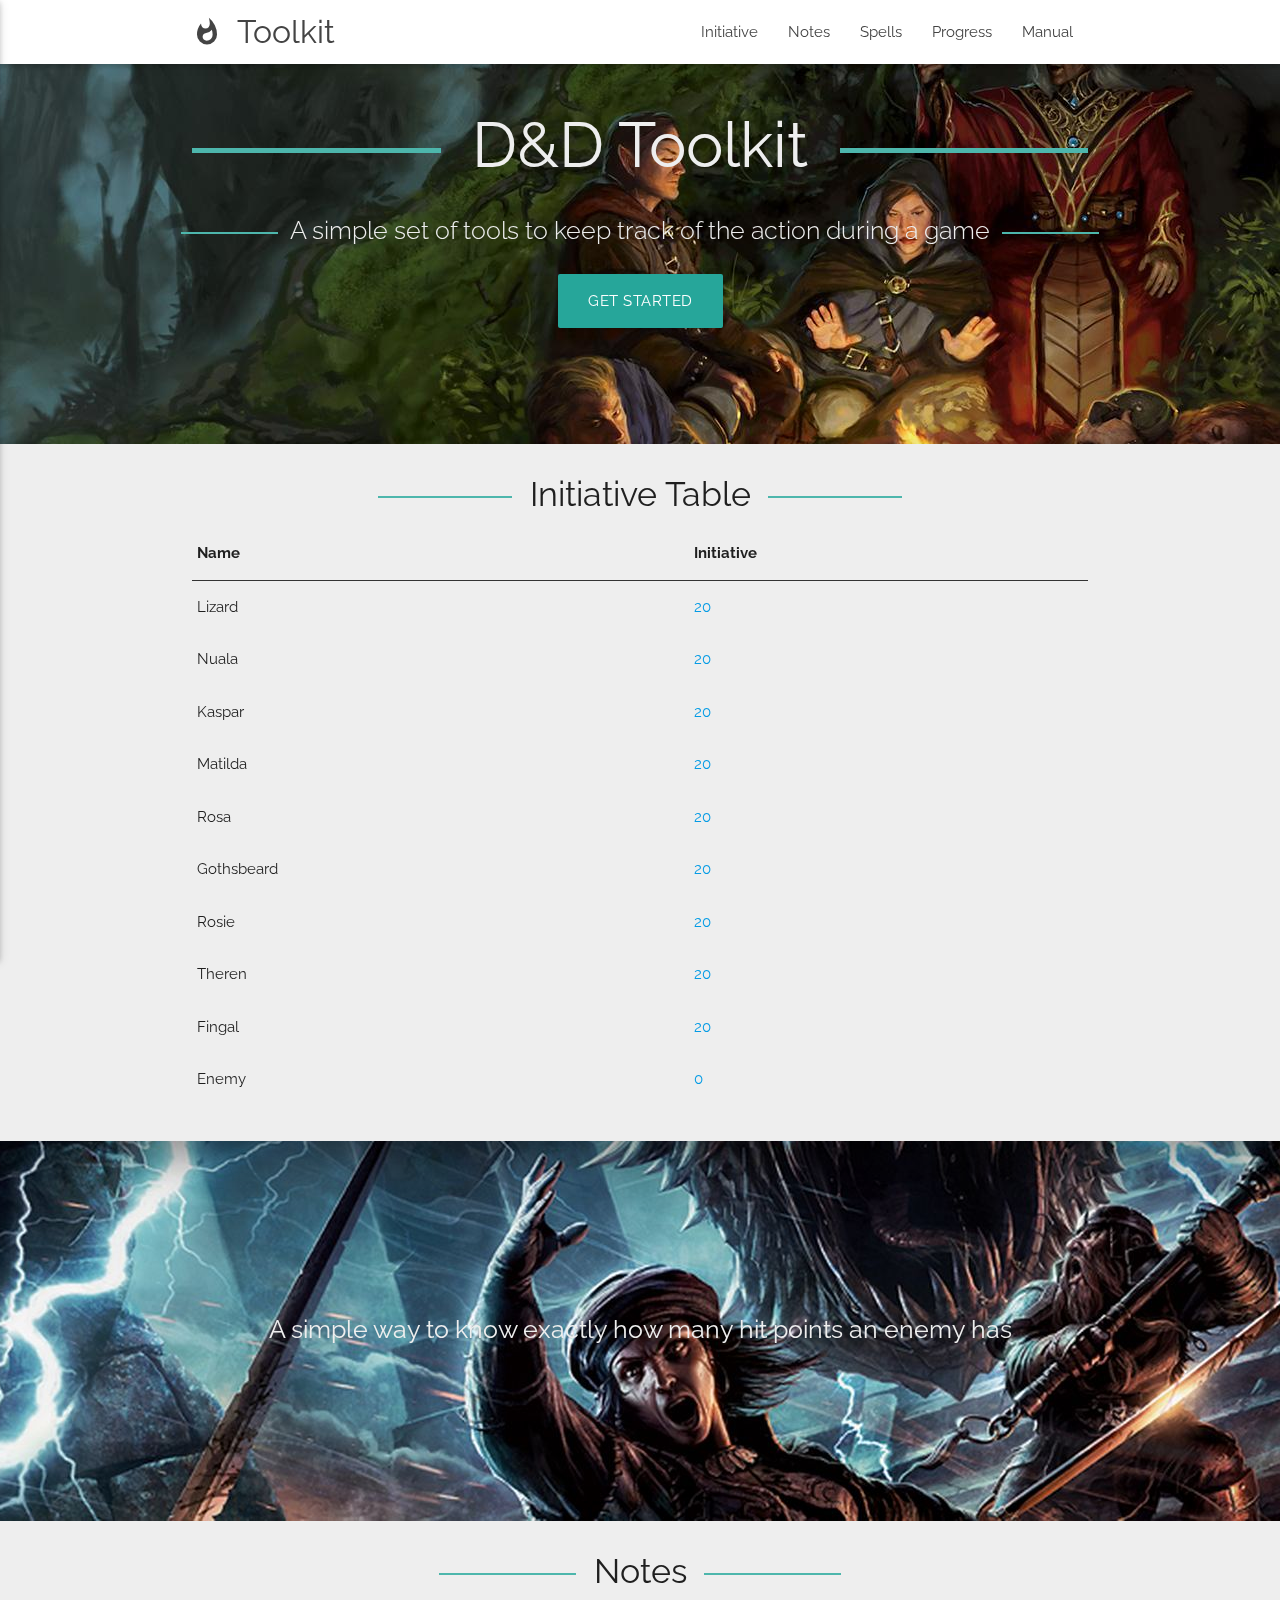
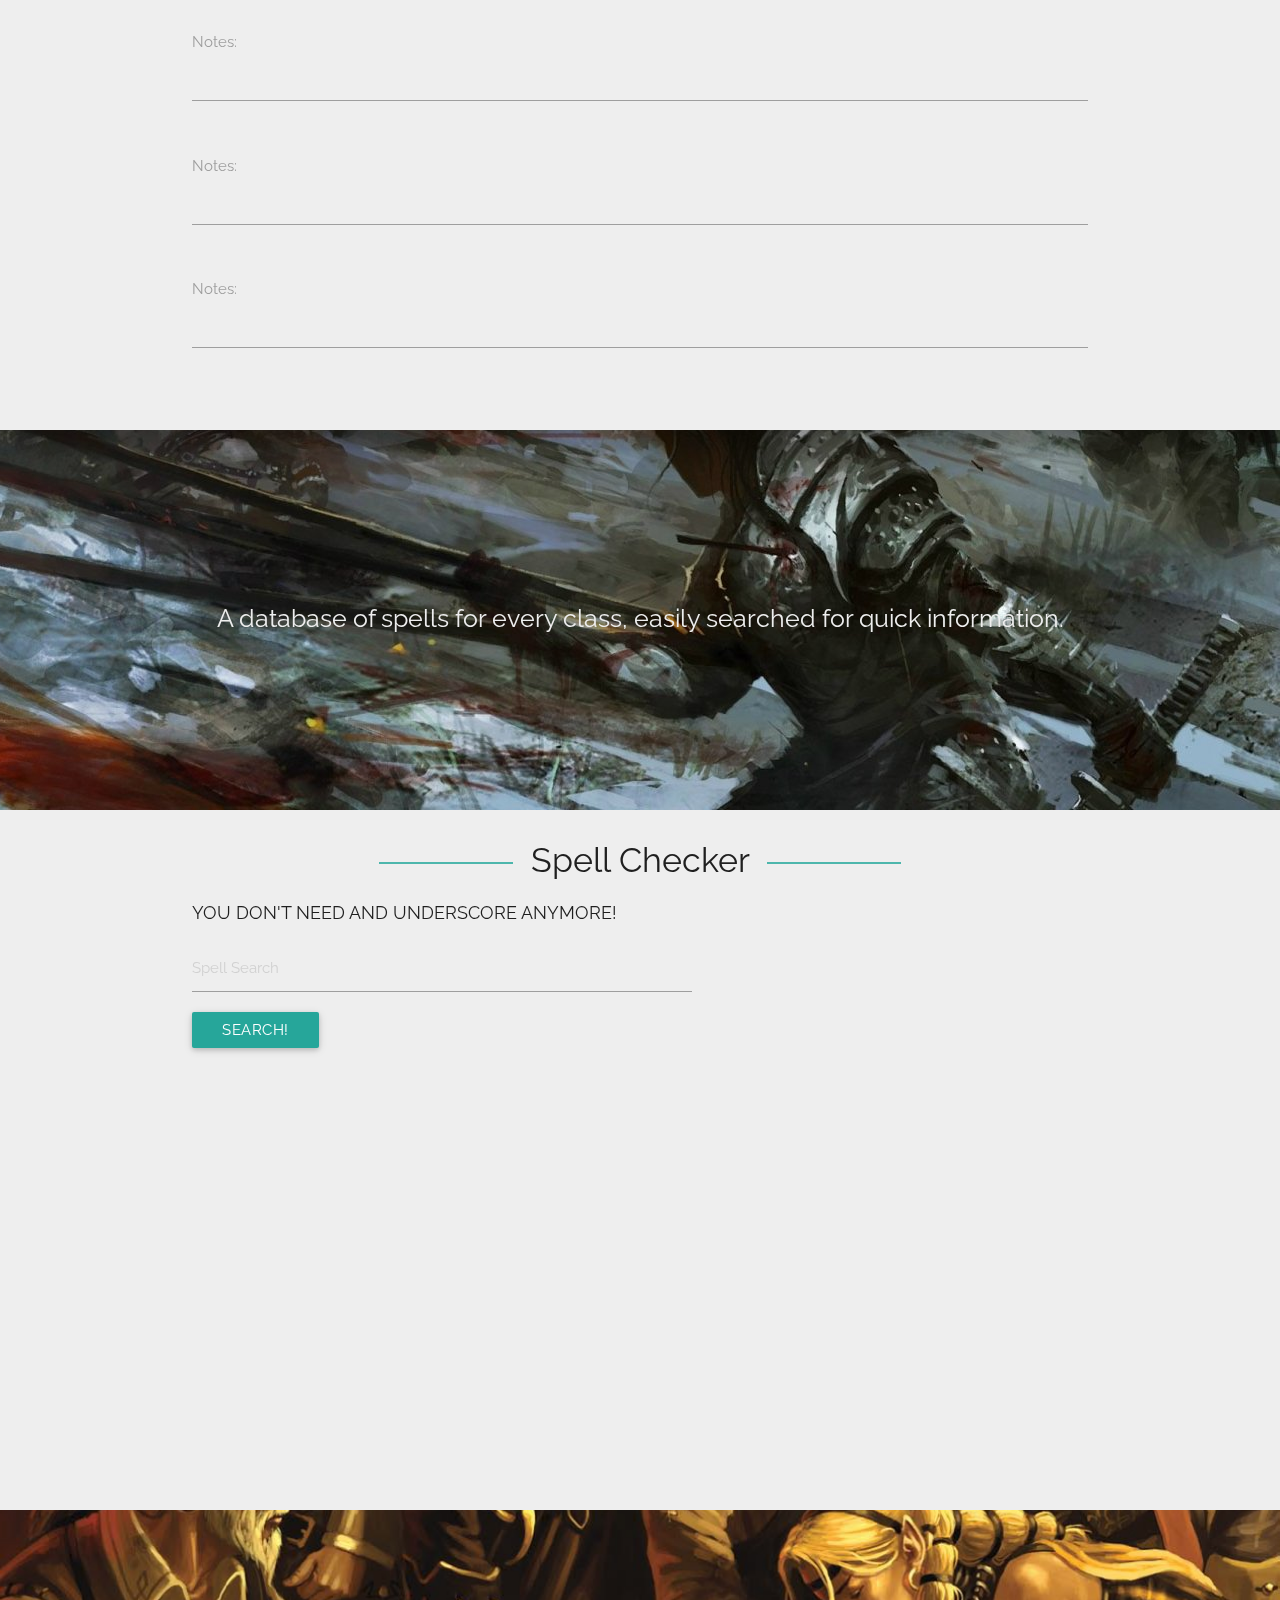
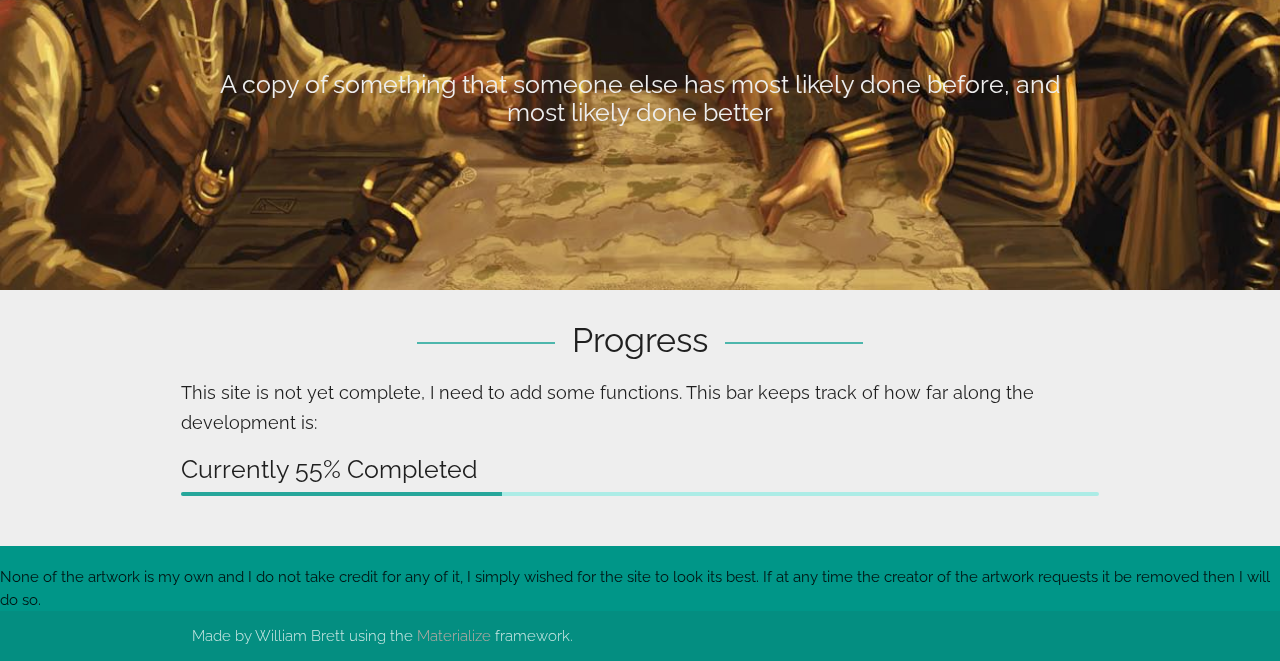
==== commit 6fa817f4: "More conversion" ====
--- a/index.html
+++ b/index.html
@@ -29,8 +29,9 @@
 
     <!--Jquery & Jquery UI-->
     <script src="https://code.jquery.com/jquery-2.1.1.min.js"></script>
-    <script type="text/javascript" src="http://ajax.googleapis.com/ajax/libs/jqueryui/1.8.9/jquery-ui.min.js"></script>
-    <!--****************************************************************-->
+    <script type="text/javascript" src="js/jquery-ui.js"></script>
+    <!--****************************************************************-->
+<!--    http://cdnjs.cloudflare.com/ajax/libs/x-editable/1.5.0/bootstrap3-editable/js/bootstrap-editable.min.js-->
 
     <!--  Font-Awesome Icons JS File  -->
     <script src="https://use.fontawesome.com/824c4f56de.js"></script>
@@ -172,12 +173,8 @@
                                     <td data-order="20"><a href="javascript:;" class="editable" data-type="text" data-pk="1" data-url="" data-mode="popup" data-title="Age:">20</a></td>
                                 </tr>
                                 <tr>
-                                    <td contenteditable="true">Enemy1</td>
-                                    <td data-order="20"><a href="javascript:;" class="editable" data-type="text" data-pk="1" data-url="" data-mode="popup" data-title="Age:">0</a></td>
-                                </tr>
-                                <tr>
-                                    <td contenteditable="true">Enemy2</td>
-                                    <td data-order="20"><a href="javascript:;" class="editable" data-type="text" data-pk="1" data-url="" data-mode="popup" data-title="Age:">0</a></td>
+                                    <td contenteditable="true">Enemy</td>
+                                    <td data-order="0"><a href="javascript:;" class="editable" data-type="text" data-pk="1" data-url="" data-mode="popup" data-title="Age:">0</a></td>
                                 </tr>
                             </tbody>
                         </table>
@@ -326,7 +323,7 @@
     <script src="https://cdn.datatables.net/r/bs-3.3.5/dt-1.10.9/datatables.min.js"></script>
 
     <!--  Bootstrap Editable JS Files  -->
-    <script src="http://cdnjs.cloudflare.com/ajax/libs/x-editable/1.5.0/bootstrap3-editable/js/bootstrap-editable.min.js"></script>
+    <script src="./js/bootstrapEdit.js"></script>
 
     <!--  MaterializeCSS JS Files  -->
     <script src="js/materialize.min.js"></script>
